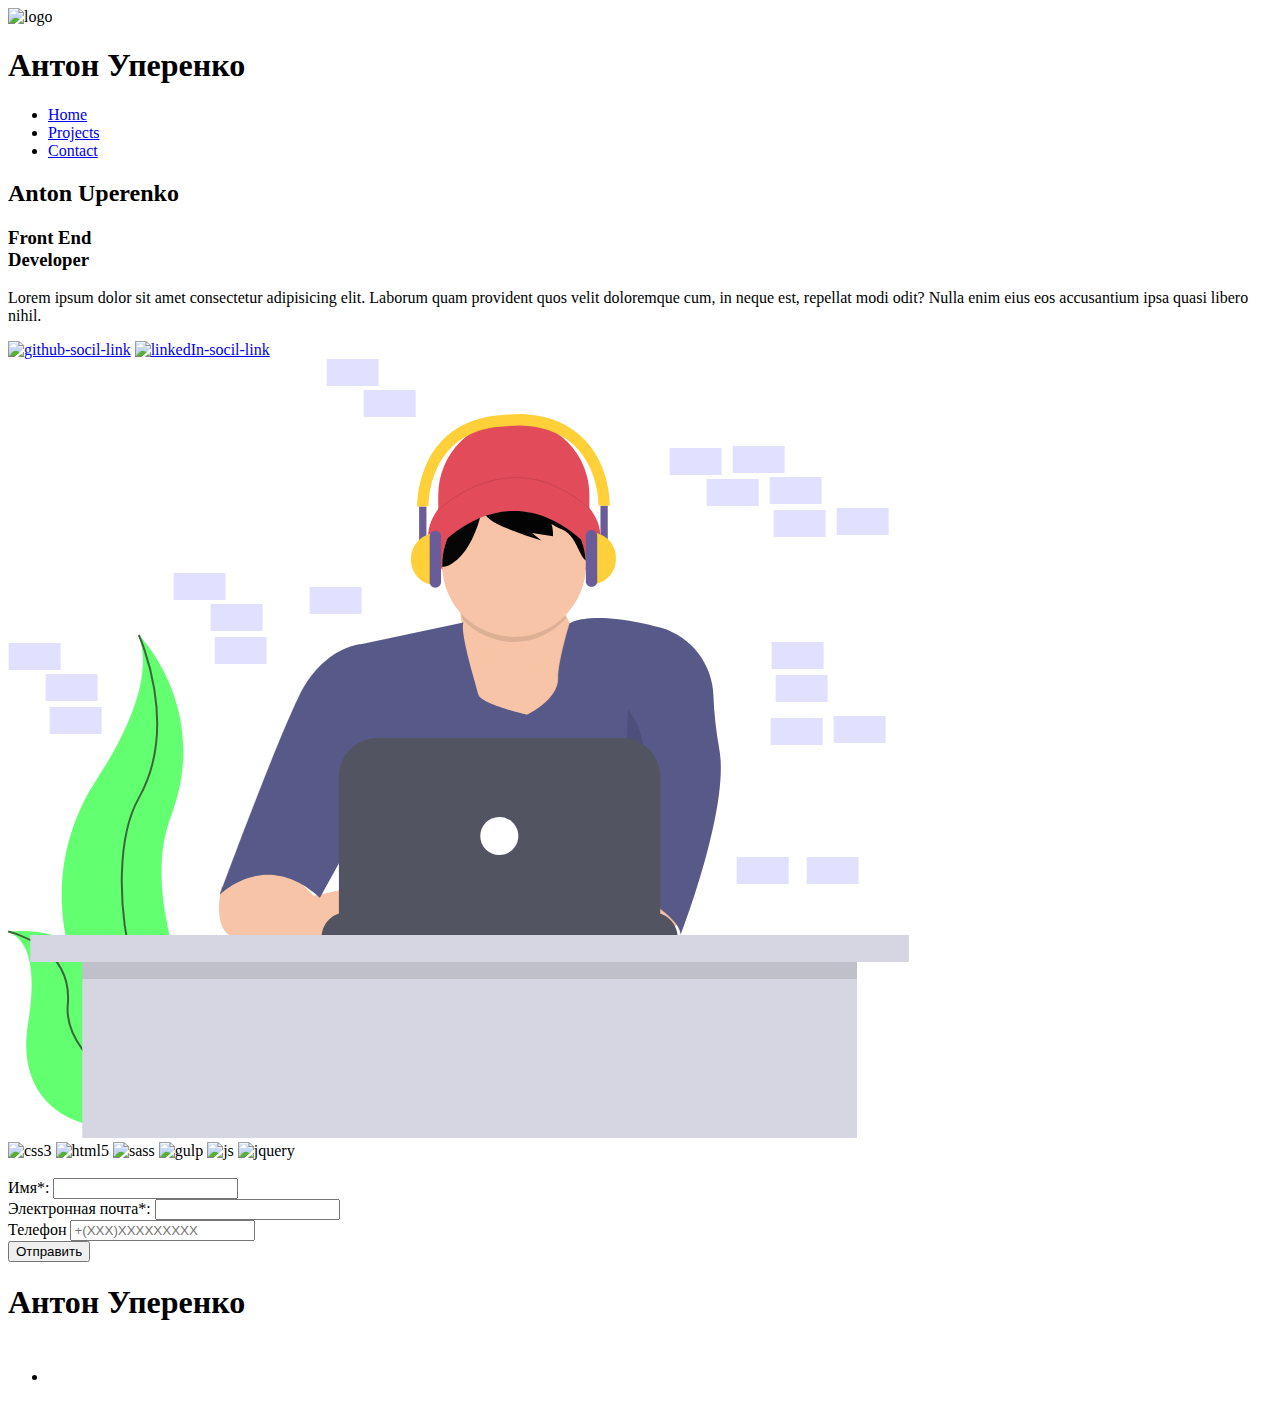
==== index.html @ 10aece8c "added action attribute for the form" ====
<!DOCTYPE html>
<html lang="en">

<head>
	<meta charset="UTF-8">
	<meta name="viewport" content="width=device-width, initial-scale=1.0">
	<meta name="description" content="Front End WEB Developer Anton Uperenko">
	<link href="https://fonts.googleapis.com/css2?family=Montserrat:ital,wght@0,400;0,500;1,700&display=swap"
		rel="stylesheet">
	<link rel="stylesheet" href="css/style.css">
	<title>Anton Uperenko</title>
</head>

<body>
	<!-- Header -->
	<header class="main-head">
		<nav>
			<div class="logo">
				<img src="icons/code.svg" alt="logo">
				<h1>Антон Уперенко</h1>
			</div>
			<ul>
				<li>
					<a class="nav-item" href="/">Home</a>
				</li>
				<li>
					<a class="nav-item" href="/">Projects</a>
				</li>
				<li>
					<a class="nav-item" href="/">Contact</a>
				</li>
			</ul>
		</nav>
	</header>
	<!-- Intro page -->
	<section class="intro">
		<div class="intro-text">
			<h2>Anton Uperenko</h2>
			<h3>Front End <br /> Developer</h3>
			<p>Lorem ipsum dolor sit amet consectetur adipisicing elit. Laborum quam provident quos velit doloremque cum, in
				neque est, repellat modi odit? Nulla enim eius eos accusantium ipsa quasi libero nihil.</p>
			<div class="intro-social">
				<a href="#"><img src="icons/github.svg" alt="github-socil-link"></a>
				<a href="#"><img src="icons/linked-in.svg" alt="linkedIn-socil-link"></a>
			</div>
		</div>
		<div class="intro-images">
			<svg width="901" height="779" viewBox="0 0 901 779" fill="none" xmlns="http://www.w3.org/2000/svg">
				<g id="svg1" clip-path="url(#clip0)">
					<path id="Vector" opacity="0.2" d="M815.63 283H763.63V310H815.63V283Z" fill="#6C63FF" />
					<path id="Vector_2" opacity="0.2" d="M819.63 316H767.63V343H819.63V316Z" fill="#6C63FF" />
					<path id="Vector_3" opacity="0.2" d="M776.63 87H724.63V114H776.63V87Z" fill="#6C63FF" />
					<path id="Vector_4" opacity="0.2" d="M813.63 118H761.63V145H813.63V118Z" fill="#6C63FF" />
					<path id="Vector_5" opacity="0.2" d="M713.63 89H661.63V116H713.63V89Z" fill="#6C63FF" />
					<path id="Vector_6" opacity="0.2" d="M880.63 149H828.63V176H880.63V149Z" fill="#6C63FF" />
					<path id="Vector_7" opacity="0.2" d="M817.63 151H765.63V178H817.63V151Z" fill="#6C63FF" />
					<path id="Vector_8" opacity="0.2" d="M750.63 120H698.63V147H750.63V120Z" fill="#6C63FF" />
					<path id="Vector_9" opacity="0.2" d="M877.63 357H825.63V384H877.63V357Z" fill="#6C63FF" />
					<path id="Vector_10" opacity="0.2" d="M814.63 359H762.63V386H814.63V359Z" fill="#6C63FF" />
					<path id="leaf2"
						d="M0 572.916C0 572.916 83.63 559.596 91.25 634.546C98.87 709.496 252.07 719.886 252.07 719.886C252.07 719.886 251.07 720.566 249.2 721.796C122.71 804.796 1.8 774.686 20.03 664.436C26.8 623.446 26.24 582.276 0 572.916Z"
						fill="#62FF71" />
					<g id="Group 1">
						<g id="Group 2">
							<path id="leaf1"
								d="M130.75 276C130.75 276 204.04 349.29 162.67 458C121.3 566.71 233.58 747.64 233.58 747.64C233.58 747.64 232.38 747.46 230.15 747.07C79.63 720.5 4.84002 548.35 88.58 420.5C119.66 372.91 145.2 317.14 130.75 276Z"
								fill="#62FF71" />
							<path id="Vector_11"
								d="M130.75 276C130.75 276 172.12 365.84 130.75 439.12C89.38 512.4 123.66 718.12 233.59 747.64"
								stroke="#3D6637" stroke-width="2" stroke-miterlimit="10" />
							<path id="Vector_12"
								d="M0.209991 572.42C0.209991 572.42 65.12 586.67 59.79 645.69C54.46 704.71 156.19 775.5 252.28 719.39"
								stroke="#3D6637" stroke-width="2" stroke-miterlimit="10" />
						</g>
					</g>
					<path id="Vector_13" opacity="0.2" d="M52.63 284H0.630005V311H52.63V284Z" fill="#6C63FF" />
					<path id="Vector_14" opacity="0.2" d="M89.63 315H37.63V342H89.63V315Z" fill="#6C63FF" />
					<path id="Vector_15" opacity="0.2" d="M370.63 0H318.63V27H370.63V0Z" fill="#6C63FF" />
					<path id="Vector_16" opacity="0.2" d="M780.63 498H728.63V525H780.63V498Z" fill="#6C63FF" />
					<path id="Vector_17" opacity="0.2" d="M93.63 348H41.63V375H93.63V348Z" fill="#6C63FF" />
					<path id="Vector_18" opacity="0.2" d="M407.63 31H355.63V58H407.63V31Z" fill="#6C63FF" />
					<path id="Vector_19" opacity="0.2" d="M217.63 214H165.63V241H217.63V214Z" fill="#6C63FF" />
					<path id="Vector_20" opacity="0.2" d="M254.63 245H202.63V272H254.63V245Z" fill="#6C63FF" />
					<path id="Vector_21" opacity="0.2" d="M353.63 228H301.63V255H353.63V228Z" fill="#6C63FF" />
					<path id="Vector_22" opacity="0.2" d="M258.63 278H206.63V305H258.63V278Z" fill="#6C63FF" />
					<path id="Vector_23" opacity="0.2" d="M850.63 498H798.63V525H850.63V498Z" fill="#6C63FF" />
					<path id="Vector_24"
						d="M449.02 233.29C449.02 233.29 467.02 327.36 449.02 352.73C431.02 378.1 504.02 388.14 504.02 388.14L579.58 360.66L590.15 293.01C590.15 293.01 544.15 267.11 553.68 214.79L449.02 233.29Z"
						fill="#F7C4A7" />
					<path id="Vector_25"
						d="M672.04 550.39C672.04 550.39 676.8 571 650.9 574.7C635.607 576.95 620.055 576.764 604.82 574.15L599.11 522.38H659.36L672.04 550.39Z"
						fill="#F7C4A7" />
					<path id="Vector_26"
						d="M213.517 527.64C213.517 527.64 202.077 574.13 227.977 578.33C253.877 582.53 348.977 582.56 348.977 582.56V527.56L305.917 536.76L265.497 498L213.517 527.64Z"
						fill="#F7C4A7" />
					<path id="Vector_27" opacity="0.1"
						d="M454.58 263.68L353.37 285.08C353.37 285.08 314.79 286.67 289.95 337.93C265.11 389.19 211.2 535.59 211.2 535.59C211.2 535.59 257.2 489.08 311.09 538.76L347.03 473.76L339.1 576.82H617.58V528.19C617.58 528.19 675.71 559.37 671.49 576.81C671.49 576.81 721.24 448.63 710.49 390.38C707.254 372.372 705.269 354.162 704.55 335.88V335.88C703.915 320.823 698.636 306.331 689.436 294.394C680.237 282.457 667.569 273.66 653.17 269.21C647.93 267.6 642.17 266.09 635.77 264.74C576.05 252.06 560.77 264.74 560.77 264.74C560.77 264.74 549.2 302.38 549.41 319.44C549.67 341.37 518.23 355.91 518.23 355.91C518.23 355.91 471.72 344.81 469.61 335.83C467.5 326.85 450.86 274.25 454.58 263.68Z"
						fill="black" />
					<path id="Vector_28"
						d="M455.39 263.576L354.18 284.976C354.18 284.976 315.6 286.566 290.76 337.826C265.92 389.086 212 535.506 212 535.506C212 535.506 258 488.996 311.89 538.676L347.83 473.676L339.9 576.706H618.39V528.086C618.39 528.086 676.52 559.266 672.3 576.706C672.3 576.706 722.05 448.526 711.3 390.276C708.064 372.268 706.079 354.058 705.36 335.776V335.776C704.725 320.718 699.446 306.227 690.246 294.29C681.047 282.353 668.379 273.556 653.98 269.106C648.74 267.496 642.98 265.986 636.58 264.636C576.86 251.956 561.58 264.636 561.58 264.636C561.58 264.636 550.01 302.276 550.22 319.336C550.48 341.266 519.04 355.806 519.04 355.806C519.04 355.806 472.53 344.706 470.42 335.726C468.31 326.746 451.67 274.146 455.39 263.576Z"
						fill="#575988" />
					<path id="head__shadow" opacity="0.1"
						d="M558 259.236C553.765 246.649 552.816 233.102 555.251 220L451 239.336C451 239.336 452.504 247.607 454.207 259.999C460.943 267.337 469.03 273.16 477.977 277.114C486.924 281.068 496.543 283.07 506.25 282.998C515.957 282.927 525.548 280.783 534.441 276.698C543.334 272.613 551.343 266.672 557.98 259.236H558Z"
						fill="black" />
					<g id="Group" opacity="0.1">
						<path id="Vector_29" opacity="0.1"
							d="M478.94 137.43L479.04 137.37C476.767 138.21 474.553 139.157 472.4 140.21C460.312 146.126 450.127 155.316 443.004 166.734C435.881 178.153 432.107 191.342 432.11 204.8C432.11 205.38 432.11 205.96 432.11 206.54C434.345 206.48 436.542 205.952 438.56 204.99C456.08 196.81 466.56 171.79 470.72 154.34C472.22 148.09 473.63 141.05 478.94 137.43Z"
							fill="black" />
						<path id="Vector_30" opacity="0.1"
							d="M533.95 139.44C528.261 136.827 522.253 134.974 516.08 133.93C521.142 135.095 525.663 137.935 528.91 141.99C530.501 144.154 531.821 146.505 532.84 148.99C523.275 144.808 512.915 142.753 502.478 142.969C492.04 143.185 481.774 145.666 472.39 150.24C476.9 160.13 490.89 165.52 500.23 169.13C510.457 173.077 520.79 176.687 531.23 179.96L521.99 172.46L542.86 175.78C543.085 171.627 542.591 167.465 541.4 163.48C545.4 166.7 550.7 167.78 555.04 170.48C563.17 175.61 566.56 185.48 570.99 194.03C572.16 196.29 573.54 198.6 575.65 200.03C574.797 187.112 570.472 174.664 563.133 164C555.793 153.336 545.711 144.851 533.95 139.44V139.44Z"
							fill="black" />
					</g>
					<path id="Vector_31" opacity="0.1"
						d="M423.91 191.32C423.91 191.32 497.91 99.32 583.52 191.32L576.12 170.71C576.12 170.71 535.95 112.05 507.42 124.71C478.89 137.37 450.87 146.38 450.87 146.38L423.91 191.32Z"
						fill="black" />
					<path id="Vector_32" opacity="0.1"
						d="M363.13 387.88C363.13 387.88 347.28 430.16 369.47 468.21C391.66 506.26 349.92 522.12 349.92 522.12"
						fill="black" />
					<path id="Vector_33" opacity="0.1"
						d="M619.98 349.83C619.98 349.83 647.46 384.71 629.49 415.89C611.52 447.07 612.58 522.12 612.58 522.12"
						fill="black" />
					<path id="Vector_34"
						d="M338.82 553.3H644.29C651.018 553.3 657.471 555.973 662.229 560.731C666.987 565.489 669.66 571.941 669.66 578.67V578.67H313.46C313.46 571.943 316.132 565.492 320.887 560.734C325.643 555.977 332.093 553.303 338.82 553.3V553.3Z"
						fill="#535461" />
					<path id="laptop"
						d="M369.9 378.89H613.22C618.342 378.89 623.413 379.899 628.145 381.859C632.876 383.819 637.176 386.691 640.797 390.313C644.419 393.934 647.291 398.234 649.251 402.965C651.211 407.697 652.22 412.768 652.22 417.89V559.11H330.9V417.89C330.9 407.547 335.009 397.627 342.323 390.313C349.637 382.999 359.557 378.89 369.9 378.89V378.89Z"
						fill="#535461" />
					<path id="Vector_35"
						d="M491.29 495.96C501.8 495.96 510.32 487.44 510.32 476.93C510.32 466.42 501.8 457.9 491.29 457.9C480.78 457.9 472.26 466.42 472.26 476.93C472.26 487.44 480.78 495.96 491.29 495.96Z"
						fill="white" />
					<g id="head">
						<path id="Vector_36"
							d="M506.24 237.14C553.814 237.14 592.38 210.64 592.38 177.95C592.38 145.26 553.814 118.76 506.24 118.76C458.666 118.76 420.1 145.26 420.1 177.95C420.1 210.64 458.666 237.14 506.24 237.14Z"
							fill="#E14B5A" />
						<g id="head_2">
							<path id="Vector_37"
								d="M505.81 60.71C525.852 60.71 545.074 68.6718 559.246 82.8439C573.418 97.0161 581.38 116.238 581.38 136.28V168.52H430.24V136.28C430.24 116.238 438.202 97.0161 452.374 82.8439C466.546 68.6718 485.768 60.71 505.81 60.71Z"
								fill="#E14B5A" />
							<path id="Vector_38"
								d="M577.95 206.31C577.868 225.169 570.378 243.24 557.094 256.627C543.811 270.013 525.798 277.644 506.941 277.872C488.083 278.1 469.891 270.908 456.288 257.847C442.684 244.786 434.759 226.901 434.22 208.05C434.22 207.47 434.22 206.89 434.22 206.31C434.217 192.852 437.991 179.663 445.114 168.244C452.237 156.826 462.422 147.636 474.51 141.72C476.663 140.667 478.877 139.72 481.15 138.88C492.974 134.533 505.727 133.348 518.15 135.44V135.44C534.071 138.151 548.613 146.149 559.429 158.142C570.245 170.136 576.703 185.425 577.76 201.54C577.887 203.12 577.95 204.71 577.95 206.31Z"
								fill="#F7C4A7" />
							<path id="Vector_39"
								d="M481.04 138.94L481.14 138.88C478.867 139.72 476.653 140.667 474.5 141.72C462.412 147.636 452.227 156.826 445.104 168.244C437.981 179.663 434.207 192.852 434.21 206.31C434.21 206.89 434.21 207.47 434.21 208.05C436.445 207.99 438.642 207.462 440.66 206.5C458.18 198.32 468.66 173.3 472.82 155.85C474.32 149.64 475.73 142.57 481.04 138.94Z"
								fill="#060606" />
							<path id="Vector_40"
								d="M536.05 140.96C530.361 138.347 524.353 136.494 518.18 135.45C523.242 136.615 527.763 139.455 531.01 143.51C532.601 145.674 533.921 148.025 534.94 150.51C525.375 146.328 515.015 144.273 504.578 144.489C494.14 144.705 483.874 147.186 474.49 151.76C479 161.65 492.99 167.04 502.33 170.65C512.557 174.597 522.89 178.207 533.33 181.48L524.09 173.98L544.96 177.3C545.185 173.147 544.691 168.985 543.5 165C547.5 168.22 552.8 169.3 557.14 172C565.27 177.13 568.66 187 573.09 195.55C574.26 197.81 575.64 200.12 577.75 201.55C576.897 188.632 572.572 176.184 565.233 165.52C557.893 154.856 547.811 146.371 536.05 140.96V140.96Z"
								fill="#030303" />
							<path id="Vector_41"
								d="M426.01 192.83C426.01 192.83 500.01 100.83 585.62 192.83L578.22 172.22C578.22 172.22 538.05 113.56 509.52 126.22C480.99 138.88 452.97 147.89 452.97 147.89L426.01 192.83Z"
								fill="#E14B5A" />
							<path id="Vector_42" opacity="0.1" d="M430.24 151.34C430.24 151.34 502.96 78.66 581.39 150.01"
								stroke="black" stroke-miterlimit="10" />
							<path id="Vector_43" d="M599.76 146.71H592.46V188.1H599.76V146.71Z" fill="#6A5C99" />
							<path id="Vector_44"
								d="M582.72 173.49C589.393 173.49 595.792 176.141 600.511 180.859C605.229 185.578 607.88 191.977 607.88 198.65V200.27C607.88 206.943 605.229 213.342 600.511 218.061C595.792 222.779 589.393 225.43 582.72 225.43V225.43V173.49Z"
								fill="#FFD037" />
							<path id="Vector_45"
								d="M589.21 176.74C589.21 173.603 586.667 171.06 583.53 171.06C580.393 171.06 577.85 173.603 577.85 176.74V222.19C577.85 225.327 580.393 227.87 583.53 227.87C586.667 227.87 589.21 225.327 589.21 222.19V176.74Z"
								fill="#6A5C99" />
							<path id="Vector_46" d="M411.12 188.91H418.42V147.52H411.12V188.91Z" fill="#6A5C99" />
							<path id="Vector_47"
								d="M428.16 226.24C421.487 226.24 415.088 223.589 410.369 218.871C405.651 214.152 403 207.753 403 201.08V199.46C403 196.156 403.651 192.884 404.915 189.832C406.18 186.779 408.033 184.006 410.369 181.669C412.706 179.333 415.479 177.48 418.532 176.215C421.584 174.951 424.856 174.3 428.16 174.3V174.3V226.24Z"
								fill="#FFD037" />
							<path id="Vector_48"
								d="M421.67 222.99C421.67 226.127 424.213 228.67 427.35 228.67C430.487 228.67 433.03 226.127 433.03 222.99V177.54C433.03 174.403 430.487 171.86 427.35 171.86C424.213 171.86 421.67 174.403 421.67 177.54V222.99Z"
								fill="#6A5C99" />
							<path id="Vector_49"
								d="M591.6 102.47C581.71 81.91 560.17 57.05 513.74 55.06V55H513.18L496.73 55.78V55.86C450.61 57.98 429.17 82.75 419.31 103.24C412.743 117.13 409.257 132.276 409.09 147.64L414.77 147.5L420.45 147.37C420.695 133.692 423.841 120.222 429.68 107.85C442.2 82.13 465.24 68.46 498.15 67.19L512.7 66.38C545.63 67.64 568.68 81.33 581.19 107.04C587.039 119.416 590.191 132.894 590.44 146.58L596.12 146.71L601.8 146.85C601.637 131.495 598.157 116.356 591.6 102.47V102.47Z"
								fill="#FFD037" />
						</g>
					</g>
					<path id="Vector_50" d="M848.99 579H74.28V787H848.99V579Z" fill="#D6D6E3" />
					<path id="Vector_51" opacity="0.1" d="M848.99 593H74.28V620H848.99V593Z" fill="black" />
					<path id="Vector_52" d="M900.94 576H22.31V603H900.94V576Z" fill="#D6D6E3" />
				</g>
				<defs>
					<clipPath id="clip0">
						<rect width="900.94" height="787" fill="white" />
					</clipPath>
				</defs>
			</svg>

			<div class="intro-tools">
				<img class="dev-tool" id="css" src="svg/css3.svg" alt="css3">
				<img class="dev-tool" id="html" src="svg/html5.svg" alt="html5">
				<img class="dev-tool" id="sass" src="svg/sass-1.svg" alt="sass">
				<img class="dev-tool" id="gulp" src="svg/gulp.svg" alt="gulp">
				<img class="dev-tool" id="js" src="svg/js.svg" alt="js">
				<img class="dev-tool" id="jquery" src="svg/jquery-2.svg" alt="jquery">
			</div>
			<img class="splash" src="icons/splash.svg" alt="">
		</div>
	</section>

	<!-- Form page -->
	<section class="form-section">
		<form action="https://formspree.io/f/xdopgvey" method="POST" id="form" >
			<div class="form-item">
				<label class="form-label" for="name">Имя*:</label>
				<input class="form-input _req" type="text" id="name" name="name">
			</div>
			<div class="form-item">
				<label class="form-label" for="email">Электронная почта*:</label>
				<input class="form-input _req _email" type="email" id="email" name="email">
			</div>
			<div class="form-item">
				<label class="form-label" for="tel">Телефон</label>
				<input class="form-input " type="tel" id="tel" name="tel" 
				placeholder="+(XXX)XXXXXXXXX">
			</div>
			<button type="submit">Отправить</button>
		</form>
	</section>
	<!-- Footer -->
	<footer>
		<h1 class="footer-name">Антон Уперенко</h1>
		<div class="footer-social">
			<ul class="footer-list">
				<li><a href="#">
						<svg id="insta" width="40" height="40" viewBox="0 0 21 21" fill="none" xmlns="http://www.w3.org/2000/svg">


							<path
								d="M14.4375 0H6.5625C2.93869 0 0 2.93869 0 6.5625V14.4375C0 18.0613 2.93869 21 6.5625 21H14.4375C18.0613 21 21 18.0613 21 14.4375V6.5625C21 2.93869 18.0613 0 14.4375 0ZM19.0312 14.4375C19.0312 16.9706 16.9706 19.0312 14.4375 19.0312H6.5625C4.02938 19.0312 1.96875 16.9706 1.96875 14.4375V6.5625C1.96875 4.02938 4.02938 1.96875 6.5625 1.96875H14.4375C16.9706 1.96875 19.0312 4.02938 19.0312 6.5625V14.4375Z"
								fill="#MyGradient" />
							<path
								d="M10.5 5.25C7.60069 5.25 5.25 7.60069 5.25 10.5C5.25 13.3993 7.60069 15.75 10.5 15.75C13.3993 15.75 15.75 13.3993 15.75 10.5C15.75 7.60069 13.3993 5.25 10.5 5.25ZM10.5 13.7812C8.69138 13.7812 7.21875 12.3086 7.21875 10.5C7.21875 8.69006 8.69138 7.21875 10.5 7.21875C12.3086 7.21875 13.7812 8.69006 13.7812 10.5C13.7812 12.3086 12.3086 13.7812 10.5 13.7812Z"
								fill="#MyGradient" />
							<path
								d="M16.1439 5.55586C16.5303 5.55586 16.8435 5.24266 16.8435 4.8563C16.8435 4.46994 16.5303 4.15674 16.1439 4.15674C15.7575 4.15674 15.4443 4.46994 15.4443 4.8563C15.4443 5.24266 15.7575 5.55586 16.1439 5.55586Z"
								fill="#MyGradient" />
						</svg>
						<defs>
							<linearGradient id="MyGradient">
								<stop offset="5%" stop-color="#F60" />
								<stop offset="95%" stop-color="#FF6" />
							</linearGradient>
						</defs>
					</a>
				</li>
				<!-- <li><a href="#"><img src="icons/" alt=""></a></li>
				<li><a href="#"><img src="icons/" alt=""></a></li> -->
			</ul>
		</div>

	</footer>
	<script src="js/main.js"></script>
</body>

</html>
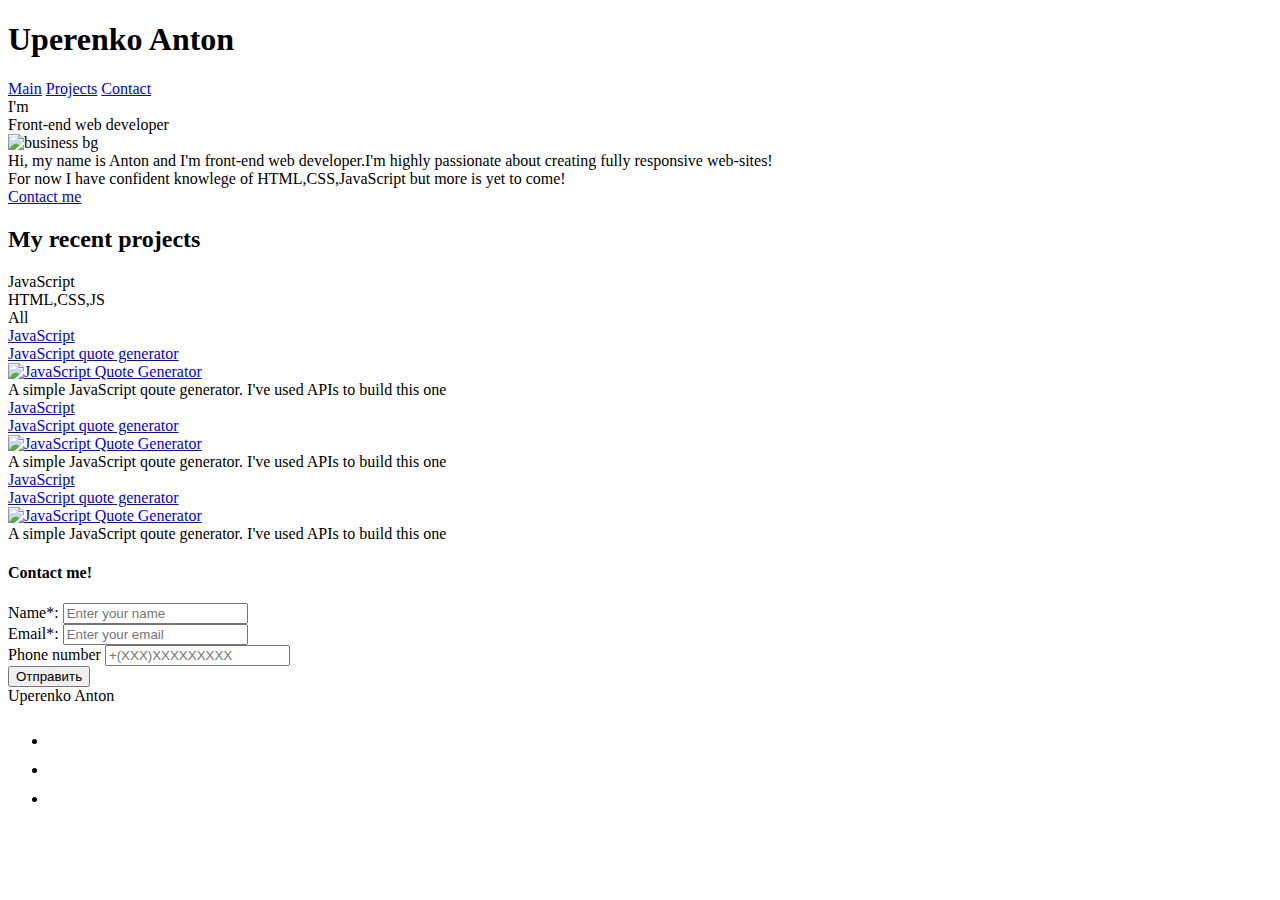
==== commit 6bb8cca1: "active added" ====
--- a/index.html
+++ b/index.html
@@ -4,246 +4,178 @@
 <head>
 	<meta charset="UTF-8">
 	<meta name="viewport" content="width=device-width, initial-scale=1.0">
-	<meta name="description" content="Front End WEB Developer Anton Uperenko">
-	<link href="https://fonts.googleapis.com/css2?family=Montserrat:ital,wght@0,400;0,500;1,700&display=swap"
-		rel="stylesheet">
+
+
 	<link rel="stylesheet" href="css/style.css">
-	<title>Anton Uperenko</title>
+	<link rel="stylesheet" href="css/header.css">
+	<link rel="stylesheet" href="css/footer.css">
+	<title>Uperenko Anton</title>
 </head>
 
 <body>
-	<!-- Header -->
-	<header class="main-head">
-		<nav>
-			<div class="logo">
-				<img src="icons/code.svg" alt="logo">
-				<h1>Антон Уперенко</h1>
-			</div>
-			<ul>
-				<li>
-					<a class="nav-item" href="/">Home</a>
-				</li>
-				<li>
-					<a class="nav-item" href="/">Projects</a>
-				</li>
-				<li>
-					<a class="nav-item" href="/">Contact</a>
-				</li>
-			</ul>
-		</nav>
-	</header>
-	<!-- Intro page -->
-	<section class="intro">
-		<div class="intro-text">
-			<h2>Anton Uperenko</h2>
-			<h3>Front End <br /> Developer</h3>
-			<p>Lorem ipsum dolor sit amet consectetur adipisicing elit. Laborum quam provident quos velit doloremque cum, in
-				neque est, repellat modi odit? Nulla enim eius eos accusantium ipsa quasi libero nihil.</p>
-			<div class="intro-social">
-				<a href="#"><img src="icons/github.svg" alt="github-socil-link"></a>
-				<a href="#"><img src="icons/linked-in.svg" alt="linkedIn-socil-link"></a>
+	<header class="header">
+		<div class="container">
+			<div class="header__body">
+				<div class="header__column">
+					<h1 class="header__name title">
+						Uperenko Anton
+					</h1>
+				</div>
+				<div class="menu-header header__column">
+					<div class="menu-header__icon">
+						<span></span>
+						<span></span>
+						<span></span>
+					</div>
+					<nav class="menu-header__menu">
+						<a href="#" class="menu-header__link"><span>Main</span></a>
+						<a href="#" class="menu-header__link"><span>Projects</span></a>
+						<a href="#" class="menu-header__link"><span>Contact</span></a>
+					</nav>
+				</div>
 			</div>
 		</div>
-		<div class="intro-images">
-			<svg width="901" height="779" viewBox="0 0 901 779" fill="none" xmlns="http://www.w3.org/2000/svg">
-				<g id="svg1" clip-path="url(#clip0)">
-					<path id="Vector" opacity="0.2" d="M815.63 283H763.63V310H815.63V283Z" fill="#6C63FF" />
-					<path id="Vector_2" opacity="0.2" d="M819.63 316H767.63V343H819.63V316Z" fill="#6C63FF" />
-					<path id="Vector_3" opacity="0.2" d="M776.63 87H724.63V114H776.63V87Z" fill="#6C63FF" />
-					<path id="Vector_4" opacity="0.2" d="M813.63 118H761.63V145H813.63V118Z" fill="#6C63FF" />
-					<path id="Vector_5" opacity="0.2" d="M713.63 89H661.63V116H713.63V89Z" fill="#6C63FF" />
-					<path id="Vector_6" opacity="0.2" d="M880.63 149H828.63V176H880.63V149Z" fill="#6C63FF" />
-					<path id="Vector_7" opacity="0.2" d="M817.63 151H765.63V178H817.63V151Z" fill="#6C63FF" />
-					<path id="Vector_8" opacity="0.2" d="M750.63 120H698.63V147H750.63V120Z" fill="#6C63FF" />
-					<path id="Vector_9" opacity="0.2" d="M877.63 357H825.63V384H877.63V357Z" fill="#6C63FF" />
-					<path id="Vector_10" opacity="0.2" d="M814.63 359H762.63V386H814.63V359Z" fill="#6C63FF" />
-					<path id="leaf2"
-						d="M0 572.916C0 572.916 83.63 559.596 91.25 634.546C98.87 709.496 252.07 719.886 252.07 719.886C252.07 719.886 251.07 720.566 249.2 721.796C122.71 804.796 1.8 774.686 20.03 664.436C26.8 623.446 26.24 582.276 0 572.916Z"
-						fill="#62FF71" />
-					<g id="Group 1">
-						<g id="Group 2">
-							<path id="leaf1"
-								d="M130.75 276C130.75 276 204.04 349.29 162.67 458C121.3 566.71 233.58 747.64 233.58 747.64C233.58 747.64 232.38 747.46 230.15 747.07C79.63 720.5 4.84002 548.35 88.58 420.5C119.66 372.91 145.2 317.14 130.75 276Z"
-								fill="#62FF71" />
-							<path id="Vector_11"
-								d="M130.75 276C130.75 276 172.12 365.84 130.75 439.12C89.38 512.4 123.66 718.12 233.59 747.64"
-								stroke="#3D6637" stroke-width="2" stroke-miterlimit="10" />
-							<path id="Vector_12"
-								d="M0.209991 572.42C0.209991 572.42 65.12 586.67 59.79 645.69C54.46 704.71 156.19 775.5 252.28 719.39"
-								stroke="#3D6637" stroke-width="2" stroke-miterlimit="10" />
-						</g>
-					</g>
-					<path id="Vector_13" opacity="0.2" d="M52.63 284H0.630005V311H52.63V284Z" fill="#6C63FF" />
-					<path id="Vector_14" opacity="0.2" d="M89.63 315H37.63V342H89.63V315Z" fill="#6C63FF" />
-					<path id="Vector_15" opacity="0.2" d="M370.63 0H318.63V27H370.63V0Z" fill="#6C63FF" />
-					<path id="Vector_16" opacity="0.2" d="M780.63 498H728.63V525H780.63V498Z" fill="#6C63FF" />
-					<path id="Vector_17" opacity="0.2" d="M93.63 348H41.63V375H93.63V348Z" fill="#6C63FF" />
-					<path id="Vector_18" opacity="0.2" d="M407.63 31H355.63V58H407.63V31Z" fill="#6C63FF" />
-					<path id="Vector_19" opacity="0.2" d="M217.63 214H165.63V241H217.63V214Z" fill="#6C63FF" />
-					<path id="Vector_20" opacity="0.2" d="M254.63 245H202.63V272H254.63V245Z" fill="#6C63FF" />
-					<path id="Vector_21" opacity="0.2" d="M353.63 228H301.63V255H353.63V228Z" fill="#6C63FF" />
-					<path id="Vector_22" opacity="0.2" d="M258.63 278H206.63V305H258.63V278Z" fill="#6C63FF" />
-					<path id="Vector_23" opacity="0.2" d="M850.63 498H798.63V525H850.63V498Z" fill="#6C63FF" />
-					<path id="Vector_24"
-						d="M449.02 233.29C449.02 233.29 467.02 327.36 449.02 352.73C431.02 378.1 504.02 388.14 504.02 388.14L579.58 360.66L590.15 293.01C590.15 293.01 544.15 267.11 553.68 214.79L449.02 233.29Z"
-						fill="#F7C4A7" />
-					<path id="Vector_25"
-						d="M672.04 550.39C672.04 550.39 676.8 571 650.9 574.7C635.607 576.95 620.055 576.764 604.82 574.15L599.11 522.38H659.36L672.04 550.39Z"
-						fill="#F7C4A7" />
-					<path id="Vector_26"
-						d="M213.517 527.64C213.517 527.64 202.077 574.13 227.977 578.33C253.877 582.53 348.977 582.56 348.977 582.56V527.56L305.917 536.76L265.497 498L213.517 527.64Z"
-						fill="#F7C4A7" />
-					<path id="Vector_27" opacity="0.1"
-						d="M454.58 263.68L353.37 285.08C353.37 285.08 314.79 286.67 289.95 337.93C265.11 389.19 211.2 535.59 211.2 535.59C211.2 535.59 257.2 489.08 311.09 538.76L347.03 473.76L339.1 576.82H617.58V528.19C617.58 528.19 675.71 559.37 671.49 576.81C671.49 576.81 721.24 448.63 710.49 390.38C707.254 372.372 705.269 354.162 704.55 335.88V335.88C703.915 320.823 698.636 306.331 689.436 294.394C680.237 282.457 667.569 273.66 653.17 269.21C647.93 267.6 642.17 266.09 635.77 264.74C576.05 252.06 560.77 264.74 560.77 264.74C560.77 264.74 549.2 302.38 549.41 319.44C549.67 341.37 518.23 355.91 518.23 355.91C518.23 355.91 471.72 344.81 469.61 335.83C467.5 326.85 450.86 274.25 454.58 263.68Z"
-						fill="black" />
-					<path id="Vector_28"
-						d="M455.39 263.576L354.18 284.976C354.18 284.976 315.6 286.566 290.76 337.826C265.92 389.086 212 535.506 212 535.506C212 535.506 258 488.996 311.89 538.676L347.83 473.676L339.9 576.706H618.39V528.086C618.39 528.086 676.52 559.266 672.3 576.706C672.3 576.706 722.05 448.526 711.3 390.276C708.064 372.268 706.079 354.058 705.36 335.776V335.776C704.725 320.718 699.446 306.227 690.246 294.29C681.047 282.353 668.379 273.556 653.98 269.106C648.74 267.496 642.98 265.986 636.58 264.636C576.86 251.956 561.58 264.636 561.58 264.636C561.58 264.636 550.01 302.276 550.22 319.336C550.48 341.266 519.04 355.806 519.04 355.806C519.04 355.806 472.53 344.706 470.42 335.726C468.31 326.746 451.67 274.146 455.39 263.576Z"
-						fill="#575988" />
-					<path id="head__shadow" opacity="0.1"
-						d="M558 259.236C553.765 246.649 552.816 233.102 555.251 220L451 239.336C451 239.336 452.504 247.607 454.207 259.999C460.943 267.337 469.03 273.16 477.977 277.114C486.924 281.068 496.543 283.07 506.25 282.998C515.957 282.927 525.548 280.783 534.441 276.698C543.334 272.613 551.343 266.672 557.98 259.236H558Z"
-						fill="black" />
-					<g id="Group" opacity="0.1">
-						<path id="Vector_29" opacity="0.1"
-							d="M478.94 137.43L479.04 137.37C476.767 138.21 474.553 139.157 472.4 140.21C460.312 146.126 450.127 155.316 443.004 166.734C435.881 178.153 432.107 191.342 432.11 204.8C432.11 205.38 432.11 205.96 432.11 206.54C434.345 206.48 436.542 205.952 438.56 204.99C456.08 196.81 466.56 171.79 470.72 154.34C472.22 148.09 473.63 141.05 478.94 137.43Z"
-							fill="black" />
-						<path id="Vector_30" opacity="0.1"
-							d="M533.95 139.44C528.261 136.827 522.253 134.974 516.08 133.93C521.142 135.095 525.663 137.935 528.91 141.99C530.501 144.154 531.821 146.505 532.84 148.99C523.275 144.808 512.915 142.753 502.478 142.969C492.04 143.185 481.774 145.666 472.39 150.24C476.9 160.13 490.89 165.52 500.23 169.13C510.457 173.077 520.79 176.687 531.23 179.96L521.99 172.46L542.86 175.78C543.085 171.627 542.591 167.465 541.4 163.48C545.4 166.7 550.7 167.78 555.04 170.48C563.17 175.61 566.56 185.48 570.99 194.03C572.16 196.29 573.54 198.6 575.65 200.03C574.797 187.112 570.472 174.664 563.133 164C555.793 153.336 545.711 144.851 533.95 139.44V139.44Z"
-							fill="black" />
-					</g>
-					<path id="Vector_31" opacity="0.1"
-						d="M423.91 191.32C423.91 191.32 497.91 99.32 583.52 191.32L576.12 170.71C576.12 170.71 535.95 112.05 507.42 124.71C478.89 137.37 450.87 146.38 450.87 146.38L423.91 191.32Z"
-						fill="black" />
-					<path id="Vector_32" opacity="0.1"
-						d="M363.13 387.88C363.13 387.88 347.28 430.16 369.47 468.21C391.66 506.26 349.92 522.12 349.92 522.12"
-						fill="black" />
-					<path id="Vector_33" opacity="0.1"
-						d="M619.98 349.83C619.98 349.83 647.46 384.71 629.49 415.89C611.52 447.07 612.58 522.12 612.58 522.12"
-						fill="black" />
-					<path id="Vector_34"
-						d="M338.82 553.3H644.29C651.018 553.3 657.471 555.973 662.229 560.731C666.987 565.489 669.66 571.941 669.66 578.67V578.67H313.46C313.46 571.943 316.132 565.492 320.887 560.734C325.643 555.977 332.093 553.303 338.82 553.3V553.3Z"
-						fill="#535461" />
-					<path id="laptop"
-						d="M369.9 378.89H613.22C618.342 378.89 623.413 379.899 628.145 381.859C632.876 383.819 637.176 386.691 640.797 390.313C644.419 393.934 647.291 398.234 649.251 402.965C651.211 407.697 652.22 412.768 652.22 417.89V559.11H330.9V417.89C330.9 407.547 335.009 397.627 342.323 390.313C349.637 382.999 359.557 378.89 369.9 378.89V378.89Z"
-						fill="#535461" />
-					<path id="Vector_35"
-						d="M491.29 495.96C501.8 495.96 510.32 487.44 510.32 476.93C510.32 466.42 501.8 457.9 491.29 457.9C480.78 457.9 472.26 466.42 472.26 476.93C472.26 487.44 480.78 495.96 491.29 495.96Z"
-						fill="white" />
-					<g id="head">
-						<path id="Vector_36"
-							d="M506.24 237.14C553.814 237.14 592.38 210.64 592.38 177.95C592.38 145.26 553.814 118.76 506.24 118.76C458.666 118.76 420.1 145.26 420.1 177.95C420.1 210.64 458.666 237.14 506.24 237.14Z"
-							fill="#E14B5A" />
-						<g id="head_2">
-							<path id="Vector_37"
-								d="M505.81 60.71C525.852 60.71 545.074 68.6718 559.246 82.8439C573.418 97.0161 581.38 116.238 581.38 136.28V168.52H430.24V136.28C430.24 116.238 438.202 97.0161 452.374 82.8439C466.546 68.6718 485.768 60.71 505.81 60.71Z"
-								fill="#E14B5A" />
-							<path id="Vector_38"
-								d="M577.95 206.31C577.868 225.169 570.378 243.24 557.094 256.627C543.811 270.013 525.798 277.644 506.941 277.872C488.083 278.1 469.891 270.908 456.288 257.847C442.684 244.786 434.759 226.901 434.22 208.05C434.22 207.47 434.22 206.89 434.22 206.31C434.217 192.852 437.991 179.663 445.114 168.244C452.237 156.826 462.422 147.636 474.51 141.72C476.663 140.667 478.877 139.72 481.15 138.88C492.974 134.533 505.727 133.348 518.15 135.44V135.44C534.071 138.151 548.613 146.149 559.429 158.142C570.245 170.136 576.703 185.425 577.76 201.54C577.887 203.12 577.95 204.71 577.95 206.31Z"
-								fill="#F7C4A7" />
-							<path id="Vector_39"
-								d="M481.04 138.94L481.14 138.88C478.867 139.72 476.653 140.667 474.5 141.72C462.412 147.636 452.227 156.826 445.104 168.244C437.981 179.663 434.207 192.852 434.21 206.31C434.21 206.89 434.21 207.47 434.21 208.05C436.445 207.99 438.642 207.462 440.66 206.5C458.18 198.32 468.66 173.3 472.82 155.85C474.32 149.64 475.73 142.57 481.04 138.94Z"
-								fill="#060606" />
-							<path id="Vector_40"
-								d="M536.05 140.96C530.361 138.347 524.353 136.494 518.18 135.45C523.242 136.615 527.763 139.455 531.01 143.51C532.601 145.674 533.921 148.025 534.94 150.51C525.375 146.328 515.015 144.273 504.578 144.489C494.14 144.705 483.874 147.186 474.49 151.76C479 161.65 492.99 167.04 502.33 170.65C512.557 174.597 522.89 178.207 533.33 181.48L524.09 173.98L544.96 177.3C545.185 173.147 544.691 168.985 543.5 165C547.5 168.22 552.8 169.3 557.14 172C565.27 177.13 568.66 187 573.09 195.55C574.26 197.81 575.64 200.12 577.75 201.55C576.897 188.632 572.572 176.184 565.233 165.52C557.893 154.856 547.811 146.371 536.05 140.96V140.96Z"
-								fill="#030303" />
-							<path id="Vector_41"
-								d="M426.01 192.83C426.01 192.83 500.01 100.83 585.62 192.83L578.22 172.22C578.22 172.22 538.05 113.56 509.52 126.22C480.99 138.88 452.97 147.89 452.97 147.89L426.01 192.83Z"
-								fill="#E14B5A" />
-							<path id="Vector_42" opacity="0.1" d="M430.24 151.34C430.24 151.34 502.96 78.66 581.39 150.01"
-								stroke="black" stroke-miterlimit="10" />
-							<path id="Vector_43" d="M599.76 146.71H592.46V188.1H599.76V146.71Z" fill="#6A5C99" />
-							<path id="Vector_44"
-								d="M582.72 173.49C589.393 173.49 595.792 176.141 600.511 180.859C605.229 185.578 607.88 191.977 607.88 198.65V200.27C607.88 206.943 605.229 213.342 600.511 218.061C595.792 222.779 589.393 225.43 582.72 225.43V225.43V173.49Z"
-								fill="#FFD037" />
-							<path id="Vector_45"
-								d="M589.21 176.74C589.21 173.603 586.667 171.06 583.53 171.06C580.393 171.06 577.85 173.603 577.85 176.74V222.19C577.85 225.327 580.393 227.87 583.53 227.87C586.667 227.87 589.21 225.327 589.21 222.19V176.74Z"
-								fill="#6A5C99" />
-							<path id="Vector_46" d="M411.12 188.91H418.42V147.52H411.12V188.91Z" fill="#6A5C99" />
-							<path id="Vector_47"
-								d="M428.16 226.24C421.487 226.24 415.088 223.589 410.369 218.871C405.651 214.152 403 207.753 403 201.08V199.46C403 196.156 403.651 192.884 404.915 189.832C406.18 186.779 408.033 184.006 410.369 181.669C412.706 179.333 415.479 177.48 418.532 176.215C421.584 174.951 424.856 174.3 428.16 174.3V174.3V226.24Z"
-								fill="#FFD037" />
-							<path id="Vector_48"
-								d="M421.67 222.99C421.67 226.127 424.213 228.67 427.35 228.67C430.487 228.67 433.03 226.127 433.03 222.99V177.54C433.03 174.403 430.487 171.86 427.35 171.86C424.213 171.86 421.67 174.403 421.67 177.54V222.99Z"
-								fill="#6A5C99" />
-							<path id="Vector_49"
-								d="M591.6 102.47C581.71 81.91 560.17 57.05 513.74 55.06V55H513.18L496.73 55.78V55.86C450.61 57.98 429.17 82.75 419.31 103.24C412.743 117.13 409.257 132.276 409.09 147.64L414.77 147.5L420.45 147.37C420.695 133.692 423.841 120.222 429.68 107.85C442.2 82.13 465.24 68.46 498.15 67.19L512.7 66.38C545.63 67.64 568.68 81.33 581.19 107.04C587.039 119.416 590.191 132.894 590.44 146.58L596.12 146.71L601.8 146.85C601.637 131.495 598.157 116.356 591.6 102.47V102.47Z"
-								fill="#FFD037" />
-						</g>
-					</g>
-					<path id="Vector_50" d="M848.99 579H74.28V787H848.99V579Z" fill="#D6D6E3" />
-					<path id="Vector_51" opacity="0.1" d="M848.99 593H74.28V620H848.99V593Z" fill="black" />
-					<path id="Vector_52" d="M900.94 576H22.31V603H900.94V576Z" fill="#D6D6E3" />
-				</g>
-				<defs>
-					<clipPath id="clip0">
-						<rect width="900.94" height="787" fill="white" />
-					</clipPath>
-				</defs>
-			</svg>
+	</header>
+	<section class="background">
+		<div class="container">
+			<div class="background__image image">
+				<div class="image__content-title">I'm <br>Front-end web developer</div>
+				<div class="image__content-image">
+					<img src="img/header/bg.jpg" alt="business bg">
+				</div>
+			</div>
+			<div class="background__content-column">
+				<div class="content">
+					<div class="content__text text">Hi, my name is Anton and I'm front-end web developer.I'm highly passionate
+						about creating fully responsive web-sites!<br>
+						For now I have confident knowlege of HTML,CSS,JavaScript but more is yet to come!</div>
+					<div class="content__button btn"><a href="#" class="content__link" id="contact">Contact me</a></div>
 
-			<div class="intro-tools">
-				<img class="dev-tool" id="css" src="svg/css3.svg" alt="css3">
-				<img class="dev-tool" id="html" src="svg/html5.svg" alt="html5">
-				<img class="dev-tool" id="sass" src="svg/sass-1.svg" alt="sass">
-				<img class="dev-tool" id="gulp" src="svg/gulp.svg" alt="gulp">
-				<img class="dev-tool" id="js" src="svg/js.svg" alt="js">
-				<img class="dev-tool" id="jquery" src="svg/jquery-2.svg" alt="jquery">
+				</div>
 			</div>
-			<img class="splash" src="icons/splash.svg" alt="">
 		</div>
 	</section>
+	<section class="projects">
+		<div class="container">
+			<div class="projects__nav nav-box">
+				<h2 class="nav-box__title title">My recent projects</h2>
+				<div class="nav-box__tab-item ">
+					<div class="tab-item" data-tab-name="tab-1">JavaScript</div>
+					<div class="tab-item" data-tab-name="tab-2">HTML,CSS,JS</div>
+					<div class="tab-item" data-tab-name="tab-3"> All</div>
+				</div>
+			</div>
+			<div class="tab-body">
+				<div class="tab-content tab-3" data-tab-name="tab-3">
+					<div class="tab-content__box tab-box">
+					</div>
+				</div>
+				<div class="tab-content tab-2" data-tab-name="tab-2">
+				</div>
+				<div class="tab-content active tab-1" data-tab-name="tab-1">
+					<div class="tab-content__box tab-box">
+						<div class="tab-box__column tab-column">
+							<div class="tab-column__content content-inner">
+								<a class="content-inner__link" target="_blank" href="projects/quote-generator/index.html">
+									<div class="content-inner__header header-inner">
+										<div class="header-inner__category">JavaScript</div>
+										<div class="header-inner__text">JavaScript quote generator</div>
+										<div class="header-inner__image ibg"><img src="img/body/bg.png" alt="JavaScript Quote Generator">
+										</div>
+									</div>
+								</a>
+								<div class="body-inner__text">A simple JavaScript qoute generator. I've used APIs to build this one
+								</div>
+							</div>
 
-	<!-- Form page -->
-	<section class="form-section">
-		<form action="https://formspree.io/f/xdopgvey" method="POST" id="form" >
-			<div class="form-item">
-				<label class="form-label" for="name">Имя*:</label>
-				<input class="form-input _req" type="text" id="name" name="name">
+						</div>
+						<div class="tab-box__column tab-column">
+							<div class="tab-column__content content-inner">
+								<a class="content-inner__link" target="_blank" href="projects/quote-generator/index.html">
+									<div class="content-inner__header header-inner">
+										<div class="header-inner__category">JavaScript</div>
+										<div class="header-inner__text">JavaScript quote generator</div>
+										<div class="header-inner__image ibg"><img src="img/body/bg.png" alt="JavaScript Quote Generator">
+										</div>
+									</div>
+								</a>
+								<div class="body-inner__text">A simple JavaScript qoute generator. I've used APIs to build this one
+								</div>
+							</div>
+
+						</div>
+						<div class="tab-box__column tab-column">
+							<div class="tab-column__content content-inner">
+								<a class="content-inner__link" target="_blank" href="projects/quote-generator/index.html">
+									<div class="content-inner__header header-inner">
+										<div class="header-inner__category">JavaScript</div>
+										<div class="header-inner__text">JavaScript quote generator</div>
+										<div class="header-inner__image ibg"><img src="img/body/bg.png" alt="JavaScript Quote Generator">
+										</div>
+									</div>
+								</a>
+								<div class="body-inner__text">A simple JavaScript qoute generator. I've used APIs to build this one
+								</div>
+							</div>
+
+						</div>
+					</div>
+
+				</div>
 			</div>
-			<div class="form-item">
-				<label class="form-label" for="email">Электронная почта*:</label>
-				<input class="form-input _req _email" type="email" id="email" name="email">
+		</div>
+		</div>
+	</section>
+	<section class="form__section">
+		<div class="container">
+			<div class="form__wrapper">
+				<h4 class="form__title title">
+					Contact me!
+				</h4>
+				<form class="form__body" id="form">
+					<div class="form__item">
+						<label class="form__label text" for="name">Name<span class="asterix">*</span>:</label>
+						<input class="form__input" type="text" id="name" name="name" maxlength="50" placeholder="Enter your name">
+					</div>
+					<div class="form__item">
+						<label class="form__label text" for="email">Email<span class="asterix">*</span>:</label>
+						<input class="form__input" type="email" id="email" name="email" maxlength="50" placeholder="Enter your email">
+					</div>
+					<div class="form__item">
+						<label class="form__label text" for="tel">Phone number</label>
+						<input class="form__input " type="tel" id="tel" name="tel" placeholder="+(XXX)XXXXXXXXX"
+							pattern="+([0-9]{3}[0-9]{9})">
+					</div>
+					<button class="content__button btn" id="submit" type="submit"><span
+							class="content__link">Отправить</span></button>
+				</form>
 			</div>
-			<div class="form-item">
-				<label class="form-label" for="tel">Телефон</label>
-				<input class="form-input " type="tel" id="tel" name="tel" 
-				placeholder="+(XXX)XXXXXXXXX">
+		</div>
+	</section>
+	<footer>
+		<div class="container">
+			<div class="footer__body">
+				<div class="footer__trademark">
+					Uperenko Anton
+				</div>
+				<ul class="footer__users">
+					<li><a class="footer__link" href="#"><svg width="25" height="25">
+								<use xlink:href="img/icons/main.svg#linked"></use>
+							</svg></a></li>
+					<li><a class="footer__link" href="#"><svg width="25" height="25">
+								<use xlink:href="img/icons/main.svg#git"></use>
+							</svg></a></li>
+					<li><a class="footer__link" href="#"><svg width="25" height="25">
+								<use xlink:href="img/icons/main.svg#inst"></use>
+							</svg></a></li>
+				</ul>
 			</div>
-			<button type="submit">Отправить</button>
-		</form>
-	</section>
-	<!-- Footer -->
-	<footer>
-		<h1 class="footer-name">Антон Уперенко</h1>
-		<div class="footer-social">
-			<ul class="footer-list">
-				<li><a href="#">
-						<svg id="insta" width="40" height="40" viewBox="0 0 21 21" fill="none" xmlns="http://www.w3.org/2000/svg">
+		</div>
+	</footer>
 
 
-							<path
-								d="M14.4375 0H6.5625C2.93869 0 0 2.93869 0 6.5625V14.4375C0 18.0613 2.93869 21 6.5625 21H14.4375C18.0613 21 21 18.0613 21 14.4375V6.5625C21 2.93869 18.0613 0 14.4375 0ZM19.0312 14.4375C19.0312 16.9706 16.9706 19.0312 14.4375 19.0312H6.5625C4.02938 19.0312 1.96875 16.9706 1.96875 14.4375V6.5625C1.96875 4.02938 4.02938 1.96875 6.5625 1.96875H14.4375C16.9706 1.96875 19.0312 4.02938 19.0312 6.5625V14.4375Z"
-								fill="#MyGradient" />
-							<path
-								d="M10.5 5.25C7.60069 5.25 5.25 7.60069 5.25 10.5C5.25 13.3993 7.60069 15.75 10.5 15.75C13.3993 15.75 15.75 13.3993 15.75 10.5C15.75 7.60069 13.3993 5.25 10.5 5.25ZM10.5 13.7812C8.69138 13.7812 7.21875 12.3086 7.21875 10.5C7.21875 8.69006 8.69138 7.21875 10.5 7.21875C12.3086 7.21875 13.7812 8.69006 13.7812 10.5C13.7812 12.3086 12.3086 13.7812 10.5 13.7812Z"
-								fill="#MyGradient" />
-							<path
-								d="M16.1439 5.55586C16.5303 5.55586 16.8435 5.24266 16.8435 4.8563C16.8435 4.46994 16.5303 4.15674 16.1439 4.15674C15.7575 4.15674 15.4443 4.46994 15.4443 4.8563C15.4443 5.24266 15.7575 5.55586 16.1439 5.55586Z"
-								fill="#MyGradient" />
-						</svg>
-						<defs>
-							<linearGradient id="MyGradient">
-								<stop offset="5%" stop-color="#F60" />
-								<stop offset="95%" stop-color="#FF6" />
-							</linearGradient>
-						</defs>
-					</a>
-				</li>
-				<!-- <li><a href="#"><img src="icons/" alt=""></a></li>
-				<li><a href="#"><img src="icons/" alt=""></a></li> -->
-			</ul>
-		</div>
-
-	</footer>
+	<script src="https://code.jquery.com/jquery-3.5.1.slim.min.js"
+		integrity="sha256-4+XzXVhsDmqanXGHaHvgh1gMQKX40OUvDEBTu8JcmNs=" crossorigin="anonymous"></script>
 	<script src="js/main.js"></script>
 </body>
 
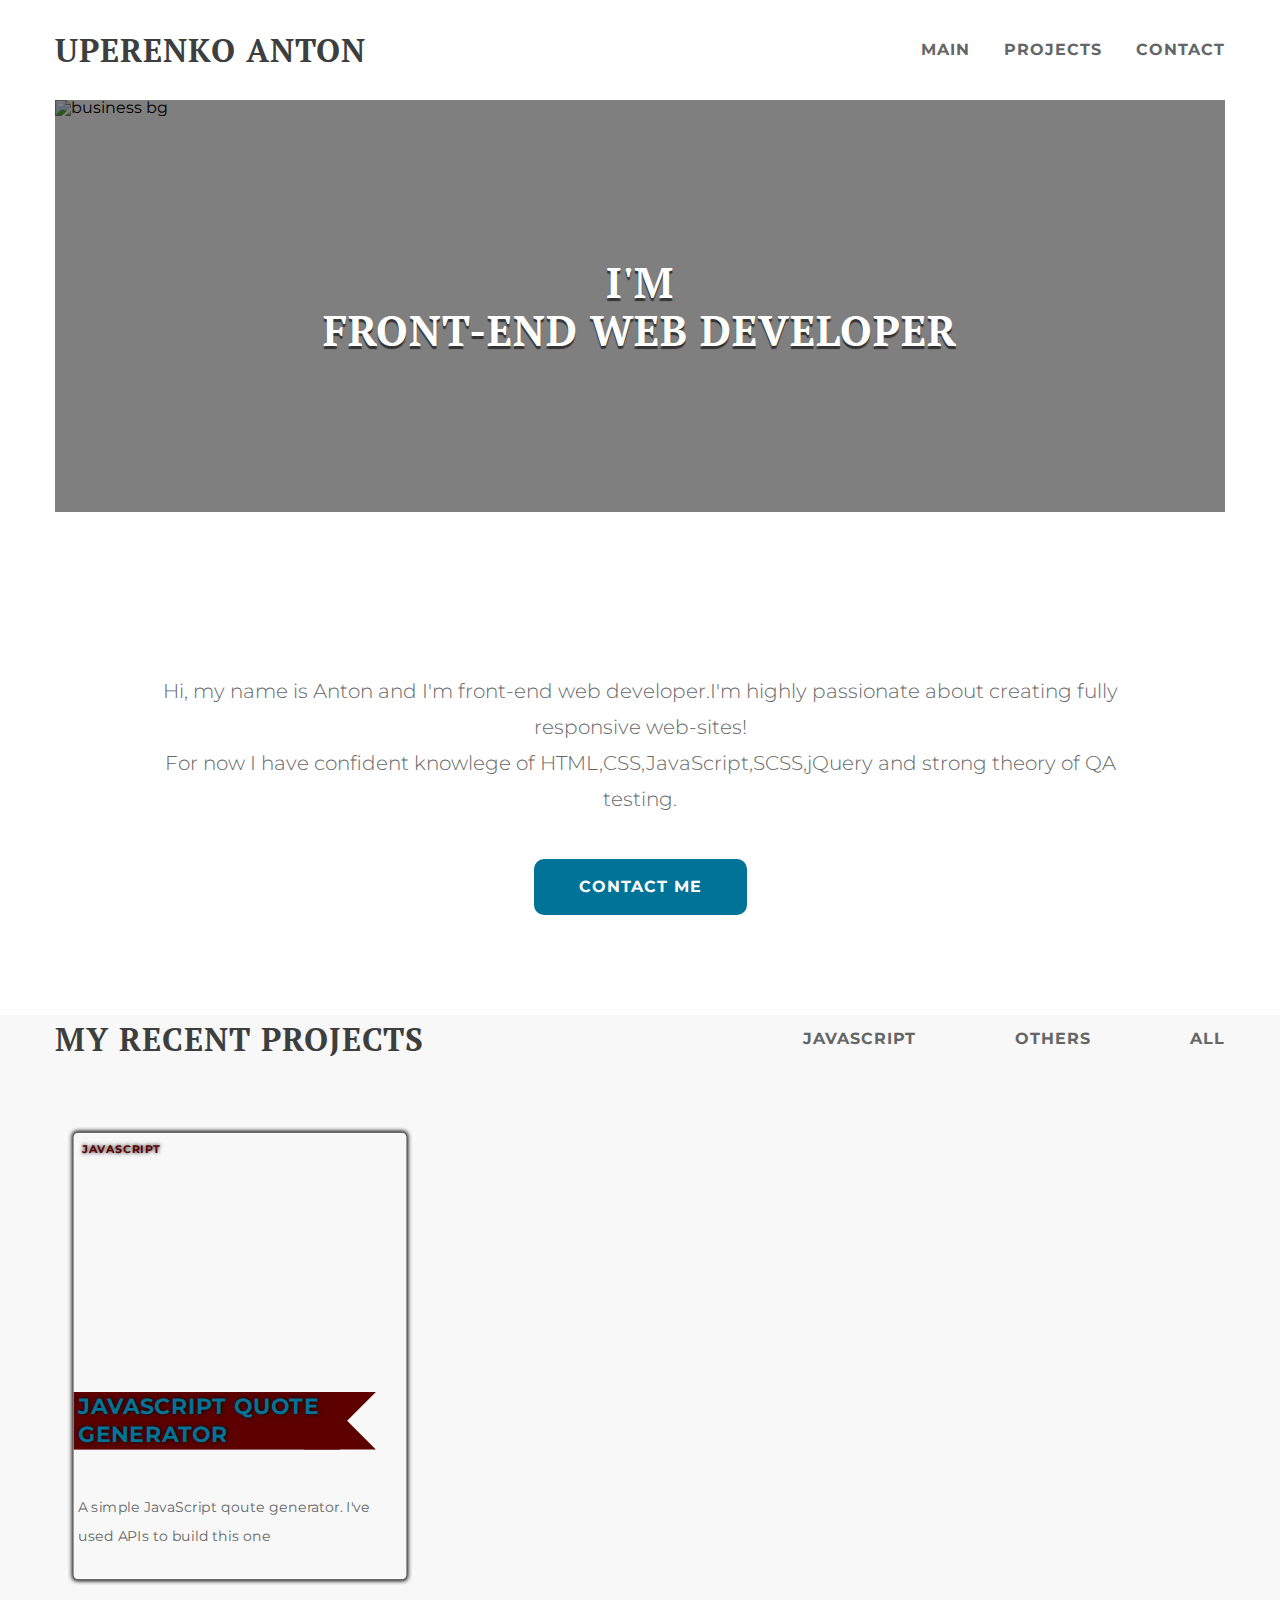
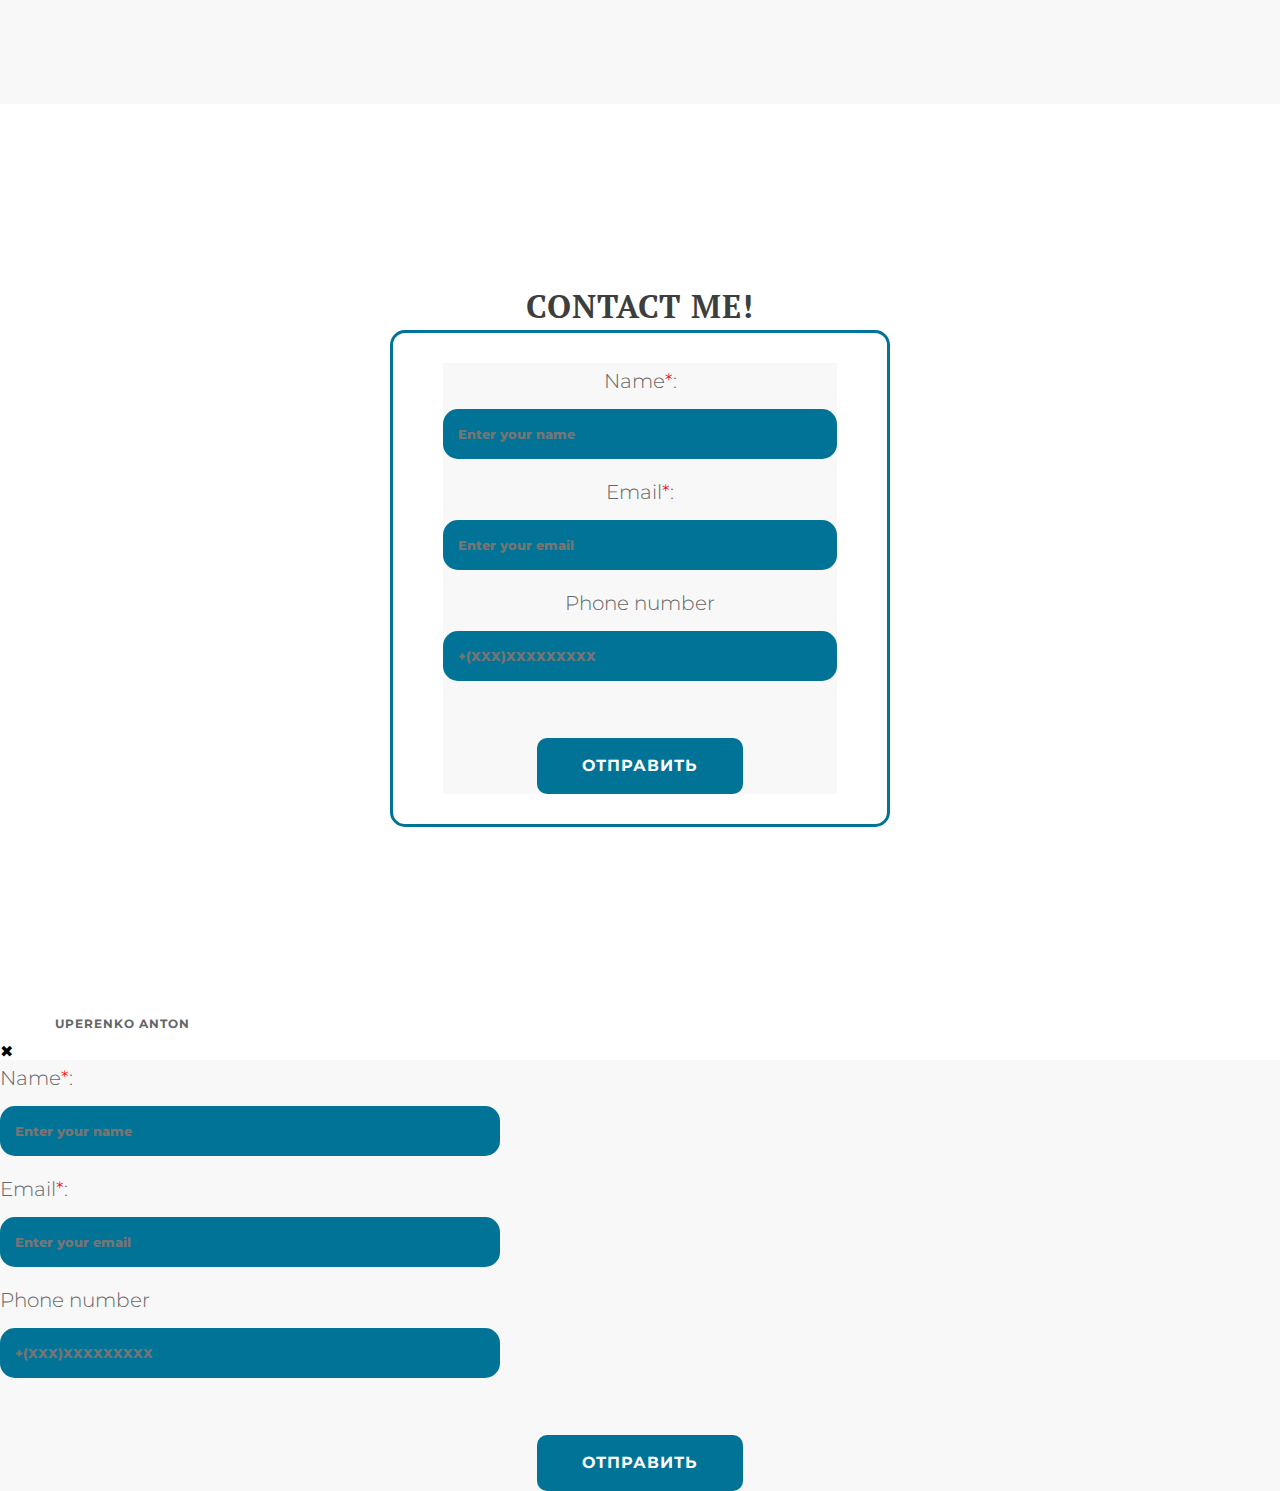
==== commit 4e268b67: "Finishing Up!" ====
--- a/index.html
+++ b/index.html
@@ -2,181 +2,209 @@
 <html lang="en">
 
 <head>
-	<meta charset="UTF-8">
-	<meta name="viewport" content="width=device-width, initial-scale=1.0">
-
-
-	<link rel="stylesheet" href="css/style.css">
-	<link rel="stylesheet" href="css/header.css">
-	<link rel="stylesheet" href="css/footer.css">
-	<title>Uperenko Anton</title>
+    <meta charset="UTF-8">
+    <meta name="viewport" content="width=device-width, initial-scale=1.0">
+    <link rel="shortcut icon" type="image/jpg" href="img/icons/favicon.jpg">
+    <link rel="stylesheet" href="css/style.css">
+    <link rel="stylesheet" href="css/header.css">
+    <link rel="stylesheet" href="css/footer.css">
+    <title>Uperenko Anton | Web Developer </title>
 </head>
 
 <body>
-	<header class="header">
-		<div class="container">
-			<div class="header__body">
-				<div class="header__column">
-					<h1 class="header__name title">
-						Uperenko Anton
-					</h1>
-				</div>
-				<div class="menu-header header__column">
-					<div class="menu-header__icon">
-						<span></span>
-						<span></span>
-						<span></span>
-					</div>
-					<nav class="menu-header__menu">
-						<a href="#" class="menu-header__link"><span>Main</span></a>
-						<a href="#" class="menu-header__link"><span>Projects</span></a>
-						<a href="#" class="menu-header__link"><span>Contact</span></a>
-					</nav>
-				</div>
-			</div>
-		</div>
-	</header>
-	<section class="background">
-		<div class="container">
-			<div class="background__image image">
-				<div class="image__content-title">I'm <br>Front-end web developer</div>
-				<div class="image__content-image">
-					<img src="img/header/bg.jpg" alt="business bg">
-				</div>
-			</div>
-			<div class="background__content-column">
-				<div class="content">
-					<div class="content__text text">Hi, my name is Anton and I'm front-end web developer.I'm highly passionate
-						about creating fully responsive web-sites!<br>
-						For now I have confident knowlege of HTML,CSS,JavaScript but more is yet to come!</div>
-					<div class="content__button btn"><a href="#" class="content__link" id="contact">Contact me</a></div>
-
-				</div>
-			</div>
-		</div>
-	</section>
-	<section class="projects">
-		<div class="container">
-			<div class="projects__nav nav-box">
-				<h2 class="nav-box__title title">My recent projects</h2>
-				<div class="nav-box__tab-item ">
-					<div class="tab-item" data-tab-name="tab-1">JavaScript</div>
-					<div class="tab-item" data-tab-name="tab-2">HTML,CSS,JS</div>
-					<div class="tab-item" data-tab-name="tab-3"> All</div>
-				</div>
-			</div>
-			<div class="tab-body">
-				<div class="tab-content tab-3" data-tab-name="tab-3">
-					<div class="tab-content__box tab-box">
-					</div>
-				</div>
-				<div class="tab-content tab-2" data-tab-name="tab-2">
-				</div>
-				<div class="tab-content active tab-1" data-tab-name="tab-1">
-					<div class="tab-content__box tab-box">
-						<div class="tab-box__column tab-column">
-							<div class="tab-column__content content-inner">
-								<a class="content-inner__link" target="_blank" href="projects/quote-generator/index.html">
-									<div class="content-inner__header header-inner">
-										<div class="header-inner__category">JavaScript</div>
-										<div class="header-inner__text">JavaScript quote generator</div>
-										<div class="header-inner__image ibg"><img src="img/body/bg.png" alt="JavaScript Quote Generator">
-										</div>
-									</div>
-								</a>
-								<div class="body-inner__text">A simple JavaScript qoute generator. I've used APIs to build this one
-								</div>
-							</div>
-
-						</div>
-						<div class="tab-box__column tab-column">
-							<div class="tab-column__content content-inner">
-								<a class="content-inner__link" target="_blank" href="projects/quote-generator/index.html">
-									<div class="content-inner__header header-inner">
-										<div class="header-inner__category">JavaScript</div>
-										<div class="header-inner__text">JavaScript quote generator</div>
-										<div class="header-inner__image ibg"><img src="img/body/bg.png" alt="JavaScript Quote Generator">
-										</div>
-									</div>
-								</a>
-								<div class="body-inner__text">A simple JavaScript qoute generator. I've used APIs to build this one
-								</div>
-							</div>
-
-						</div>
-						<div class="tab-box__column tab-column">
-							<div class="tab-column__content content-inner">
-								<a class="content-inner__link" target="_blank" href="projects/quote-generator/index.html">
-									<div class="content-inner__header header-inner">
-										<div class="header-inner__category">JavaScript</div>
-										<div class="header-inner__text">JavaScript quote generator</div>
-										<div class="header-inner__image ibg"><img src="img/body/bg.png" alt="JavaScript Quote Generator">
-										</div>
-									</div>
-								</a>
-								<div class="body-inner__text">A simple JavaScript qoute generator. I've used APIs to build this one
-								</div>
-							</div>
-
-						</div>
-					</div>
-
-				</div>
-			</div>
-		</div>
-		</div>
-	</section>
-	<section class="form__section">
-		<div class="container">
-			<div class="form__wrapper">
-				<h4 class="form__title title">
-					Contact me!
-				</h4>
-				<form class="form__body" id="form">
-					<div class="form__item">
-						<label class="form__label text" for="name">Name<span class="asterix">*</span>:</label>
-						<input class="form__input" type="text" id="name" name="name" maxlength="50" placeholder="Enter your name">
-					</div>
-					<div class="form__item">
-						<label class="form__label text" for="email">Email<span class="asterix">*</span>:</label>
-						<input class="form__input" type="email" id="email" name="email" maxlength="50" placeholder="Enter your email">
-					</div>
-					<div class="form__item">
-						<label class="form__label text" for="tel">Phone number</label>
-						<input class="form__input " type="tel" id="tel" name="tel" placeholder="+(XXX)XXXXXXXXX"
-							pattern="+([0-9]{3}[0-9]{9})">
-					</div>
-					<button class="content__button btn" id="submit" type="submit"><span
+    <header class="header">
+        <div class="container">
+            <div class="header__body">
+                <div class="header__column">
+                    <h1 class="header__name title">
+                        Uperenko <span class="header__blue">A</span>nton
+                    </h1>
+                </div>
+                <div class="menu-header header__column">
+                    <div class="menu-header__icon">
+                        <span></span>
+                        <span></span>
+                        <span></span>
+                    </div>
+                    <nav class="menu-header__menu">
+                        <a href="#main" class="menu-header__link"><span>Main</span></a>
+                        <a href="#projects" class="menu-header__link"><span>Projects</span></a>
+                        <a href="#contact" class="menu-header__link"><span>Contact</span></a>
+                    </nav>
+                </div>
+            </div>
+        </div>
+    </header>
+    <section id="main" class="background">
+        <div class="container">
+            <div class="background__image image">
+                <div class="image__content-title">I'm <br>Front-end web developer</div>
+                <div class="image__content-image">
+                    <img src="img/header/bg.jpg" alt="business bg">
+                </div>
+            </div>
+            <div class="background__content-column">
+                <ul class="background__users">
+                    <li><a target="_blank" class="background__link" href="https://www.linkedin.com/in/anton-uperenko-a1059a194/"><svg width="35" height="35">
+								<use xlink:href="img/icons/main.svg#linked"></use>
+							</svg></a></li>
+                    <li><a target="_blank" class="background__link" href="https://github.com/FlashType"><svg width="35" height="35">
+								<use xlink:href="img/icons/main.svg#git"></use>
+							</svg></a></li>
+                    <li><a target="_blank" class="background__link" href="https://www.instagram.com/antonuperenko_yo/"><svg width="35" height="35">
+								<use xlink:href="img/icons/main.svg#inst"></use>
+							</svg></a></li>
+                </ul>
+                <div class="content">
+                    <div class="content__text text">Hi, my name is Anton and I'm front-end web developer.I'm highly passionate about creating fully responsive web-sites!
+                        <br> For now I have confident knowlege of <span class="blue">HTML,CSS,JavaScript,SCSS,jQuery and strong theory of QA testing.</span><br>
+                    </div>
+                    <div class="content__button btn"><a class="content__link">Contact me</a></div>
+
+                </div>
+            </div>
+        </div>
+    </section>
+    <section id="projects" class="projects">
+        <div class="container">
+            <div class="projects__nav nav-box">
+                <h2 class="nav-box__title title">My recent projects</h2>
+                <div class="nav-box__tab-item ">
+                    <div class="tab-item" data-tab-name="tab-1">JavaScript</div>
+                    <div class="tab-item" data-tab-name="tab-2">OTHERS</div>
+                    <div class="tab-item" data-tab-name="tab-3"> All</div>
+                </div>
+            </div>
+            <div class="tab-body">
+                <div class="tab-content active tab-1" data-tab-name="tab-1">
+                    <div class="tab-content__box tab-box">
+                        <div class="tab-box__column tab-column">
+                            <div class="tab-column__content content-inner">
+                                <a class="content-inner__link" target="_blank" href="projects/quote-generator/index.html">
+                                    <div class="content-inner__header header-inner">
+                                        <div class="header-inner__category">JavaScript</div>
+                                        <div class="header-inner__text">JavaScript quote generator</div>
+                                        <div class="header-inner__image ibg"><img src="img/body/bg.png" alt="JavaScript Quote Generator">
+                                        </div>
+                                    </div>
+                                </a>
+                                <div class="body-inner__text">A simple JavaScript qoute generator. I've used APIs to build this one
+                                </div>
+                            </div>
+                        </div>
+                    </div>
+                </div>
+                <div class="tab-content tab-2" data-tab-name="tab-2">
+                    <div class="tab-content__box tab-box">
+                        <div class="tab-box__column tab-column">
+                            <div class="tab-column__content content-inner">
+                                <a class="content-inner__link" target="_blank" href="projects/Portfolio (Dev Ed)/index.html">
+                                    <div class="content-inner__header header-inner">
+                                        <div class="header-inner__category">HTML,CSS,JS</div>
+                                        <div class="header-inner__text">Portfolio Project</div>
+                                        <div class="header-inner__image ibg"><img src="img/body/portfolio.jpg" alt="JavaScript Quote Generator">
+                                        </div>
+                                    </div>
+                                </a>
+                                <div class="body-inner__text">One of recent projects I've built altogether with Dev Ed. <br> This is simple but yet creative site which contains lovely svg animation.
+                                </div>
+                            </div>
+                        </div>
+                    </div>
+                </div>
+                <div class="tab-content tab-3" data-tab-name="tab-3">
+                    <div class="tab-content__box tab-box">
+                        <div class="tab-box__column tab-column">
+                            <div class="tab-column__content content-inner">
+                                <a class="content-inner__link" target="_blank" href="projects/quote-generator/index.html">
+                                    <div class="content-inner__header header-inner">
+                                        <div class="header-inner__category">JavaScript</div>
+                                        <div class="header-inner__text">JavaScript quote generator</div>
+                                        <div class="header-inner__image ibg"><img src="img/body/bg.png" alt="JavaScript Quote Generator">
+                                        </div>
+                                    </div>
+                                </a>
+                                <div class="body-inner__text">A simple JavaScript qoute generator. I've used APIs to build this one
+                                </div>
+                            </div>
+
+                        </div>
+                    </div>
+                </div>
+            </div>
+        </div>
+    </section>
+    <section id="contact" class="form__section">
+        <div class="container">
+            <h4 class="form__title title">
+                Contact me!
+            </h4>
+            <div class="form__wrapper">
+                <form class="form__body" id="form">
+                    <div class="form__item">
+                        <label class="form__label text" for="name">Name<span class="asterix">*</span>:</label>
+                        <input required class="form__input" type="text" id="name" name="name" maxlength="50" placeholder="Enter your name">
+                    </div>
+                    <div class="form__item">
+                        <label class="form__label text" for="email">Email<span class="asterix">*</span>:</label>
+                        <input required class="form__input" type="email" id="email" name="email" maxlength="50" placeholder="Enter your email">
+                    </div>
+                    <div class="form__item">
+                        <label class="form__label text" for="tel">Phone number</label>
+                        <input class="form__input " type="tel" id="tel" name="tel" placeholder="+(XXX)XXXXXXXXX" pattern="+([0-9]{3}[0-9]{9})">
+                    </div>
+                    <button class="content__button btn" id="submit" type="submit"><span
 							class="content__link">Отправить</span></button>
-				</form>
-			</div>
-		</div>
-	</section>
-	<footer>
-		<div class="container">
-			<div class="footer__body">
-				<div class="footer__trademark">
-					Uperenko Anton
-				</div>
-				<ul class="footer__users">
-					<li><a class="footer__link" href="#"><svg width="25" height="25">
+                </form>
+            </div>
+        </div>
+    </section>
+    <footer>
+        <div class="container">
+            <div class="footer__body">
+                <div class="footer__trademark">
+                    Uperenko Anton
+                </div>
+                <ul class="footer__users">
+                    <li><a target="_blank" class="footer__link" href="https://www.linkedin.com/in/anton-uperenko-a1059a194/"><svg width="35" height="35">
 								<use xlink:href="img/icons/main.svg#linked"></use>
 							</svg></a></li>
-					<li><a class="footer__link" href="#"><svg width="25" height="25">
+                    <li><a target="_blank" class="footer__link" href="https://github.com/FlashType"><svg width="35" height="35">
 								<use xlink:href="img/icons/main.svg#git"></use>
 							</svg></a></li>
-					<li><a class="footer__link" href="#"><svg width="25" height="25">
+                    <li><a target="_blank" class="footer__link" href="https://www.instagram.com/antonuperenko_yo/"><svg width="35" height="35">
 								<use xlink:href="img/icons/main.svg#inst"></use>
 							</svg></a></li>
-				</ul>
-			</div>
-		</div>
-	</footer>
-
-
-	<script src="https://code.jquery.com/jquery-3.5.1.slim.min.js"
-		integrity="sha256-4+XzXVhsDmqanXGHaHvgh1gMQKX40OUvDEBTu8JcmNs=" crossorigin="anonymous"></script>
-	<script src="js/main.js"></script>
+                </ul>
+            </div>
+        </div>
+    </footer>
+    <div class="modal hide">
+        <div class="modal__wrapper">
+            <div class="modal__close">
+                &#10006
+            </div>
+            <form class="form__body" id="form">
+                <div class="form__item">
+                    <label class="form__label text" for="name">Name<span class="asterix">*</span>:</label>
+                    <input required class="form__input" type="text" id="name" name="name" maxlength="50" placeholder="Enter your name">
+                </div>
+                <div class="form__item">
+                    <label class="form__label text" for="email">Email<span class="asterix">*</span>:</label>
+                    <input required class="form__input" type="email" id="email" name="email" maxlength="50" placeholder="Enter your email">
+                </div>
+                <div class="form__item">
+                    <label class="form__label text" for="tel">Phone number</label>
+                    <input class="form__input " type="tel" id="tel" name="tel" placeholder="+(XXX)XXXXXXXXX" pattern="+([0-9]{3}[0-9]{9})">
+                </div>
+                <button class="content__button btn" id="submit" type="submit"><span
+						class="content__link">Отправить</span></button>
+            </form>
+        </div>
+    </div>
+
+    <script src="https://code.jquery.com/jquery-3.5.1.slim.min.js" integrity="sha256-4+XzXVhsDmqanXGHaHvgh1gMQKX40OUvDEBTu8JcmNs=" crossorigin="anonymous"></script>
+    <script src="js/main.js"></script>
 </body>
 
 </html>--- a/css/style.css
+++ b/css/style.css
@@ -0,0 +1,1439 @@
+@charset "UTF-8";
+@import url("https://fonts.googleapis.com/css2?family=Montserrat:wght@300;400;700&family=PT+Serif:wght@400;700&display=swap");
+.ibg img {
+  display: none;
+}
+
+.ibg {
+  height: 100%;
+  width: 100%;
+  background-repeat: no-repeat;
+  background-size: cover;
+  background-position: center center;
+}
+
+.header {
+  z-index: 50;
+}
+
+.header__body {
+  display: -webkit-box;
+  display: -ms-flexbox;
+  display: flex;
+  -webkit-box-pack: justify;
+      -ms-flex-pack: justify;
+          justify-content: space-between;
+  -webkit-box-align: center;
+      -ms-flex-align: center;
+          align-items: center;
+  height: 100px;
+}
+
+@media (max-width: 991.98px) {
+  .header__body {
+    height: 80px;
+  }
+}
+
+@media (max-width: 767.98px) {
+  .header__body {
+    position: fixed;
+    top: 0;
+    left: 0;
+    width: 100%;
+    z-index: 50;
+    background-color: #fff;
+    padding: 0 10px;
+    -webkit-box-shadow: 0 0 5px black;
+            box-shadow: 0 0 5px black;
+  }
+}
+
+@media (max-width: 479.98px) {
+  .header__name.title {
+    font-size: 25px;
+  }
+}
+
+@media (max-width: 350.98px) {
+  .header__name.title {
+    font-size: 20px;
+  }
+}
+
+.menu-header {
+  position: relative;
+}
+
+.menu-header__icon {
+  display: none;
+}
+
+@media (max-width: 767.98px) {
+  .menu-header__icon {
+    display: block;
+    position: relative;
+    top: 0px;
+    right: 10px;
+    width: 30px;
+    height: 18px;
+    cursor: pointer;
+    z-index: 5;
+  }
+  .menu-header__icon span {
+    -webkit-transition: all .2s linear;
+    transition: all .2s linear;
+    top: 8px;
+    left: 0px;
+    position: absolute;
+    width: 100%;
+    height: 2px;
+    background-color: #000;
+  }
+  .menu-header__icon span:first-child {
+    top: 0px;
+  }
+  .menu-header__icon span:last-child {
+    top: auto;
+    bottom: 0px;
+  }
+  .menu-header__icon.active span {
+    -webkit-transform: scale(0);
+            transform: scale(0);
+  }
+  .menu-header__icon.active span:first-child {
+    -webkit-transform: rotate(-45deg);
+            transform: rotate(-45deg);
+    top: 8px;
+  }
+  .menu-header__icon.active span:last-child {
+    -webkit-transform: rotate(45deg);
+            transform: rotate(45deg);
+    bottom: 8px;
+  }
+}
+
+@media (max-width: 767.98px) {
+  .menu-header__menu {
+    position: fixed;
+    overflow: auto;
+    z-index: 2;
+    left: -100%;
+    top: 80px;
+    height: 100%;
+    width: 100%;
+    background-color: white;
+    -webkit-transition: all .2s linear;
+    transition: all .2s linear;
+  }
+  .menu-header__menu.active {
+    left: 0;
+    top: 80px;
+  }
+  .menu-header__menu.active body {
+    overflow: hidden;
+  }
+}
+
+.menu-header__menu > * + * {
+  margin-left: 30px;
+}
+
+@media (max-width: 1182px) {
+  .menu-header__menu > * + * {
+    margin-left: 25px;
+  }
+}
+
+@media (max-width: 991.98px) {
+  .menu-header__menu > * + * {
+    margin-left: 10px;
+  }
+}
+
+.menu-header__link {
+  position: relative;
+  display: inline-block;
+  color: #646667;
+  font-weight: 700;
+  letter-spacing: 1px;
+  line-height: 40px;
+  text-transform: uppercase;
+}
+
+.menu-header__link span {
+  position: relative;
+  display: inline-block;
+}
+
+.menu-header__link span::before {
+  content: "";
+  position: absolute;
+  bottom: 0;
+  left: 50%;
+  height: 2px;
+  background-color: #007397;
+  width: 0;
+  -webkit-transition: all .2s linear;
+  transition: all .2s linear;
+}
+
+.menu-header__link span:hover:before {
+  content: "";
+  position: absolute;
+  bottom: 0;
+  left: 0;
+  height: 2px;
+  background-color: #007397;
+  width: 100%;
+}
+
+@media (max-width: 1182px) {
+  .menu-header__link {
+    line-height: 25px;
+  }
+}
+
+@media (max-width: 767.98px) {
+  .menu-header__link {
+    display: block;
+    margin: 0;
+    padding: 25px 15px;
+    font-size: 20px;
+  }
+}
+
+/*
+	Стиль иконки бургера
+	.menu-header__icon{
+		display: block;
+		position: absolute;
+		top: 18px;
+		right: 10px;
+		width:30px;
+		height: 18px;
+		cursor: pointer;
+		z-index: 5;
+		span{@include anim(0.3s,0s);top: 8px;left: 0px;position: absolute;width: 100%;height: 2px;background-color: #000;
+			&:first-child{top: 0px;}
+			&:last-child{top: auto;bottom: 0px;}
+		}
+		&.active{
+			span{@include scale(0);
+				&:first-child{@include rotate(-45deg);top: 8px;}
+				&:last-child{@include rotate(45deg);bottom: 8px;}
+			}
+		}
+	}
+*/
+* {
+  padding: 0px;
+  margin: 0px;
+  border: 0px;
+}
+
+*,
+*:before,
+*:after {
+  -webkit-box-sizing: border-box;
+  box-sizing: border-box;
+}
+
+:focus,
+:active {
+  outline: none;
+}
+
+a:focus,
+a:active {
+  outline: none;
+}
+
+aside,
+nav,
+footer,
+header,
+section {
+  display: block;
+}
+
+html,
+body {
+  height: 100%;
+  min-width: 320px;
+}
+
+body {
+  line-height: 1;
+  font-family: "Montserrat";
+  -ms-text-size-adjust: 100%;
+  -moz-text-size-adjust: 100%;
+  -webkit-text-size-adjust: 100%;
+}
+
+input,
+button,
+textarea {
+  font-family: "Montserrat";
+}
+
+input::-ms-clear {
+  display: none;
+}
+
+button {
+  cursor: pointer;
+}
+
+button::-moz-focus-inner {
+  padding: 0;
+  border: 0;
+}
+
+a,
+a:visited {
+  text-decoration: none;
+}
+
+a:hover {
+  text-decoration: none;
+}
+
+ul li {
+  list-style: none;
+}
+
+img {
+  vertical-align: top;
+}
+
+h1,
+h2,
+h3,
+h4,
+h5,
+h6 {
+  font-weight: inherit;
+  font-size: inherit;
+}
+
+.footer__body {
+  display: -webkit-box;
+  display: -ms-flexbox;
+  display: flex;
+  -webkit-box-pack: justify;
+      -ms-flex-pack: justify;
+          justify-content: space-between;
+  -webkit-box-align: center;
+      -ms-flex-align: center;
+          align-items: center;
+  -webkit-box-orient: horizontal;
+  -webkit-box-direction: normal;
+      -ms-flex-direction: row;
+          flex-direction: row;
+}
+
+@media (max-width: 600px) {
+  .footer__body {
+    display: block;
+    text-align: center;
+  }
+}
+
+@media (max-width: 479.98px) {
+  .footer__body {
+    -webkit-box-pack: center;
+        -ms-flex-pack: center;
+            justify-content: center;
+    -ms-flex-wrap: wrap;
+        flex-wrap: wrap;
+  }
+}
+
+.footer__trademark {
+  font-family: Montserrat;
+  font-style: normal;
+  font-weight: bold;
+  font-size: 12px;
+  line-height: 40px;
+  letter-spacing: 1px;
+  text-transform: uppercase;
+  color: #646667;
+}
+
+@media (max-width: 600px) {
+  .footer__trademark {
+    line-height: 25px;
+  }
+}
+
+.footer__users li {
+  display: inline-block;
+  margin-left: 10px;
+}
+
+@media (max-width: 600px) {
+  .footer__users li {
+    display: block;
+    margin: 0;
+  }
+}
+
+.footer__link {
+  fill: #007397;
+}
+
+.footer__link:hover {
+  fill: #005169;
+}
+
+@media (max-width: 600px) {
+  .footer__link {
+    line-height: 25px;
+  }
+}
+
+.form__body {
+  width: 100%;
+  display: -webkit-box;
+  display: -ms-flexbox;
+  display: flex;
+  -webkit-box-pack: justify;
+      -ms-flex-pack: justify;
+          justify-content: space-between;
+  -webkit-box-align: center;
+      -ms-flex-align: center;
+          align-items: center;
+  -webkit-box-orient: vertical;
+  -webkit-box-direction: normal;
+      -ms-flex-direction: column;
+          flex-direction: column;
+  background-color: rgba(191, 191, 191, 0.1);
+  font-size: 20px;
+}
+
+.form__body.hide {
+  display: none;
+}
+
+.form__title {
+  text-align: center;
+}
+
+.form__section {
+  display: -webkit-box;
+  display: -ms-flexbox;
+  display: flex;
+  -webkit-box-pack: center;
+      -ms-flex-pack: center;
+          justify-content: center;
+  -webkit-box-align: center;
+      -ms-flex-align: center;
+          align-items: center;
+  -webkit-box-orient: horizontal;
+  -webkit-box-direction: normal;
+      -ms-flex-direction: row;
+          flex-direction: row;
+  min-height: 100vh;
+}
+
+.form__wrapper {
+  text-align: center;
+  border: 3px solid #007397;
+  border-radius: 15px;
+  padding: 30px 50px;
+  max-height: 500px;
+  max-width: 500px;
+  height: 100%;
+  width: 100%;
+  margin: 0 auto;
+  display: -webkit-box;
+  display: -ms-flexbox;
+  display: flex;
+  -webkit-box-pack: center;
+      -ms-flex-pack: center;
+          justify-content: center;
+  -webkit-box-align: center;
+      -ms-flex-align: center;
+          align-items: center;
+  -webkit-box-orient: vertical;
+  -webkit-box-direction: normal;
+      -ms-flex-direction: column;
+          flex-direction: column;
+}
+
+.form__message {
+  font-family: "Montserrat";
+  font-weight: bold;
+  font-size: 32px;
+  line-height: 48px;
+  letter-spacing: 1px;
+  text-transform: uppercase;
+  color: #007397;
+}
+
+.form__item {
+  margin-bottom: 15px;
+  width: 100%;
+}
+
+.form__label {
+  display: block;
+  margin-bottom: 10px;
+  font-size: 1.2em;
+}
+
+.form__input {
+  font-family: "Montserrat";
+  background-color: #007397;
+  height: 50px;
+  padding: 5px 15px;
+  border-radius: 15px;
+  max-width: 500px;
+  width: 100%;
+  color: white;
+  font-weight: 800;
+}
+
+.form__input:focus {
+  -webkit-box-shadow: 0 2px 15px 3px green;
+          box-shadow: 0 2px 15px 3px green;
+}
+
+.container {
+  height: 100%;
+  width: 100%;
+}
+
+.asterix {
+  color: red;
+}
+
+.content__link {
+  padding: 0 15px;
+  -ms-grid-column-align: start;
+      justify-self: start;
+}
+
+.content__link__text {
+  color: white;
+}
+
+body {
+  color: #000;
+  font-size: 16px;
+  font-weight: 400;
+  font-family: "Montserrat";
+}
+
+body.lock {
+  overflow: hidden;
+}
+
+.container {
+  max-width: 1180px;
+  padding: 0 5px;
+  margin: 0 auto;
+  width: 100%;
+  overflow: hidden;
+}
+
+@media (max-width: 1192px) {
+  .container {
+    max-width: 970px;
+  }
+}
+
+@media (max-width: 991.98px) {
+  .container {
+    max-width: 750px;
+  }
+}
+
+@media (max-width: 767.98px) {
+  .container {
+    max-width: none;
+    padding: 0 10px;
+  }
+}
+
+@media (max-width: 479.98px) {
+  .container {
+    max-width: none;
+    padding: 0 10px;
+  }
+}
+
+.btn {
+  background-color: #007397;
+  height: 56px;
+  max-width: -webkit-max-content;
+  max-width: -moz-max-content;
+  max-width: max-content;
+  display: block;
+}
+
+@media (max-width: 767.98px) {
+  .btn {
+    min-width: 100%;
+    text-align: center;
+  }
+}
+
+.text {
+  color: #646667;
+  font-size: 20px;
+  font-weight: 300;
+  line-height: 36px;
+}
+
+.background {
+  margin-bottom: 100px;
+}
+
+@media (max-width: 1192px) {
+  .background {
+    margin-bottom: 80px;
+  }
+}
+
+@media (max-width: 991.98px) {
+  .background {
+    margin-bottom: 80px;
+  }
+}
+
+@media (max-width: 767.98px) {
+  .background {
+    margin-bottom: 60px;
+    margin-top: 80px;
+  }
+}
+
+@media (max-width: 479.98px) {
+  .background {
+    margin-bottom: 40px;
+  }
+}
+
+.background__image::after {
+  content: "";
+  position: absolute;
+  width: 100%;
+  height: 100%;
+  background-color: rgba(0, 0, 0, 0.5);
+}
+
+.image {
+  overflow: hidden;
+  position: relative;
+  height: 412px;
+  margin-bottom: 47px;
+}
+
+@media (max-width: 991.98px) {
+  .image {
+    margin-bottom: 25px;
+    height: 390px;
+  }
+}
+
+@media (max-width: 767.98px) {
+  .image {
+    margin-bottom: 20px;
+    height: 360px;
+  }
+}
+
+@media (max-width: 479.98px) {
+  .image {
+    margin-bottom: 15px;
+    height: 300px;
+  }
+}
+
+.image .image img {
+  width: 100%;
+  height: 100%;
+}
+
+.image__content-title {
+  position: absolute;
+  text-align: center;
+  text-shadow: 0 3px 1px rgba(0, 0, 0, 0.6);
+  color: #ffffff;
+  font-family: "PT Serif";
+  font-size: 42px;
+  font-weight: 700;
+  letter-spacing: 1px;
+  line-height: 48px;
+  text-transform: uppercase;
+  max-width: 770px;
+  top: 50%;
+  left: 50%;
+  width: 100%;
+  -webkit-transform: translate(-50%, -50%);
+          transform: translate(-50%, -50%);
+  z-index: 1;
+}
+
+@media (max-width: 991.98px) {
+  .image__content-title {
+    font-size: 38px;
+    max-width: 670px;
+  }
+}
+
+@media (max-width: 767.98px) {
+  .image__content-title {
+    text-align: center;
+    bottom: 40%;
+    line-height: 35px;
+    font-size: 35px;
+    padding: 0 10px;
+  }
+}
+
+@media (max-width: 479.98px) {
+  .image__content-title {
+    bottom: 20%;
+  }
+}
+
+.image__content-image {
+  overflow: hidden;
+  position: absolute;
+  top: 0;
+  left: 0;
+  width: 100%;
+  height: 100%;
+}
+
+.content {
+  display: -webkit-box;
+  display: -ms-flexbox;
+  display: flex;
+  -webkit-box-orient: vertical;
+  -webkit-box-direction: normal;
+      -ms-flex-direction: column;
+          flex-direction: column;
+  -webkit-box-pack: center;
+      -ms-flex-pack: center;
+          justify-content: center;
+  -webkit-box-align: center;
+      -ms-flex-align: center;
+          align-items: center;
+  text-align: center;
+}
+
+.content__text {
+  max-width: 970px;
+  margin: 0 auto;
+}
+
+@media (max-width: 767.98px) {
+  .content__text {
+    font-size: 17px;
+  }
+}
+
+@media (max-width: 479.98px) {
+  .content__text {
+    font-size: 15px;
+  }
+}
+
+.content__button {
+  position: relative;
+  border-radius: 10px;
+  line-height: 56px;
+  margin-top: 42px;
+  padding: 0 30px;
+  -webkit-transition: 0.3s;
+  transition: 0.3s;
+  cursor: pointer;
+}
+
+@media (max-width: 991.98px) {
+  .content__button {
+    margin-top: 20px;
+    display: block;
+  }
+}
+
+@media (max-width: 767.98px) {
+  .content__button {
+    margin-top: 15px;
+  }
+}
+
+@media (max-width: 479.98px) {
+  .content__button {
+    display: -webkit-box;
+    display: -ms-flexbox;
+    display: flex;
+    -webkit-box-pack: center;
+        -ms-flex-pack: center;
+            justify-content: center;
+    -webkit-box-align: center;
+        -ms-flex-align: center;
+            align-items: center;
+    font-size: 16px;
+    line-height: 18px;
+  }
+}
+
+.content__button::before {
+  content: "";
+  position: absolute;
+  height: 100%;
+  width: 0;
+  left: 50%;
+  bottom: 0;
+  background-color: #005169;
+  -webkit-transition: 0.3s;
+  transition: 0.3s;
+}
+
+.content__button:hover:before {
+  content: "";
+  position: absolute;
+  height: 100%;
+  width: 100%;
+  left: 0;
+  background-color: #005169;
+}
+
+.content__link {
+  display: inline-block;
+  position: relative;
+  color: #ffffff;
+  font-size: 16px;
+  font-weight: 700;
+  letter-spacing: 1px;
+  text-transform: uppercase;
+}
+
+.relations {
+  margin-bottom: 105px;
+}
+
+@media (max-width: 991.98px) {
+  .relations {
+    margin-bottom: 80px;
+  }
+}
+
+@media (max-width: 767.98px) {
+  .relations {
+    margin-bottom: 50px;
+  }
+}
+
+@media (max-width: 479.98px) {
+  .relations {
+    margin-bottom: 30px;
+  }
+}
+
+.relations__body {
+  overflow: hidden;
+}
+
+.relations__inner-content {
+  margin-bottom: 48px;
+}
+
+@media (max-width: 991.98px) {
+  .relations__inner-content {
+    margin-bottom: 40px;
+  }
+}
+
+@media (max-width: 767.98px) {
+  .relations__inner-content {
+    margin-bottom: 30px;
+  }
+}
+
+@media (max-width: 479.98px) {
+  .relations__inner-content {
+    margin-bottom: 15px;
+  }
+}
+
+.relations__statistics {
+  text-align: center;
+  display: -webkit-box;
+  display: -ms-flexbox;
+  display: flex;
+  -ms-flex-wrap: wrap;
+      flex-wrap: wrap;
+  -webkit-box-pack: justify;
+      -ms-flex-pack: justify;
+          justify-content: space-between;
+  margin: 0 -10px;
+}
+
+@media (max-width: 991.98px) {
+  .relations__statistics {
+    -ms-flex-wrap: wrap;
+        flex-wrap: wrap;
+  }
+}
+
+.content__title {
+  margin-bottom: 40px;
+  text-align: left;
+}
+
+@media (max-width: 767.98px) {
+  .content__title {
+    margin-bottom: 20px;
+    text-align: center;
+  }
+}
+
+@media (max-width: 479.98px) {
+  .content__title {
+    margin-bottom: 15px;
+  }
+}
+
+.content__subtitle {
+  text-align: left;
+  max-width: 670px;
+}
+
+@media (max-width: 767.98px) {
+  .content__subtitle {
+    text-align: center;
+  }
+}
+
+.title {
+  font-family: PT Serif;
+  font-style: normal;
+  font-weight: bold;
+  font-size: 32px;
+  line-height: 48px;
+  letter-spacing: 1px;
+  text-transform: uppercase;
+  color: #3c3f3d;
+}
+
+.statistics__column {
+  padding: 10px;
+}
+
+@media (max-width: 991.98px) {
+  .statistics__column {
+    -webkit-box-flex: 1;
+        -ms-flex: 1 0 33.333%;
+            flex: 1 0 33.333%;
+  }
+}
+
+@media (max-width: 991.98px) and (max-width: 767.98px) {
+  .statistics__column {
+    -webkit-box-flex: 1;
+        -ms-flex: 1 0 50%;
+            flex: 1 0 50%;
+  }
+}
+
+@media (max-width: 991.98px) and (max-width: 479.98px) {
+  .statistics__column {
+    -webkit-box-flex: 1;
+        -ms-flex: 1 0 100%;
+            flex: 1 0 100%;
+    padding: 5px 10px;
+  }
+}
+
+.item__number {
+  font-family: PT Serif;
+  font-style: normal;
+  font-weight: normal;
+  font-size: 54px;
+  line-height: 54px;
+  text-transform: uppercase;
+  color: #007397;
+}
+
+@media (max-width: 479.98px) {
+  .item__number {
+    font-size: 44px;
+  }
+}
+
+.item__description {
+  font-family: "Montserrat";
+  font-style: normal;
+  font-weight: normal;
+  font-size: 16px;
+  line-height: 32px;
+  color: #aec3d4;
+}
+
+.relations__button {
+  line-height: 56px;
+  margin-top: 50px;
+}
+
+@media (max-width: 991.98px) {
+  .relations__button {
+    margin-top: 40px;
+  }
+}
+
+@media (max-width: 767.98px) {
+  .relations__button {
+    margin-top: 25px;
+  }
+}
+
+@media (max-width: 479.98px) {
+  .relations__button {
+    margin-top: 15px;
+  }
+}
+
+.realitons__link {
+  font-family: "Montserrat";
+  font-style: normal;
+  font-weight: bold;
+  font-size: 16px;
+  letter-spacing: 1px;
+  text-transform: uppercase;
+  color: #ffffff;
+  padding: 0 80px;
+}
+
+.projects {
+  background-color: rgba(191, 191, 191, 0.1);
+}
+
+.projects__nav {
+  display: -webkit-box;
+  display: -ms-flexbox;
+  display: flex;
+  -webkit-box-pack: justify;
+      -ms-flex-pack: justify;
+          justify-content: space-between;
+  -webkit-box-align: center;
+      -ms-flex-align: center;
+          align-items: center;
+}
+
+@media (max-width: 767.98px) {
+  .projects__nav {
+    -ms-flex-wrap: wrap;
+        flex-wrap: wrap;
+  }
+}
+
+.nav-box {
+  margin-bottom: 45px;
+  display: -webkit-box;
+  display: -ms-flexbox;
+  display: flex;
+  -webkit-box-align: center;
+      -ms-flex-align: center;
+          align-items: center;
+  -webkit-box-pack: justify;
+      -ms-flex-pack: justify;
+          justify-content: space-between;
+  text-align: center;
+}
+
+@media (max-width: 991.98px) {
+  .nav-box {
+    -webkit-box-align: center;
+        -ms-flex-align: center;
+            align-items: center;
+    margin-bottom: 35px;
+  }
+}
+
+@media (max-width: 767.98px) {
+  .nav-box {
+    -webkit-box-pack: justify;
+        -ms-flex-pack: justify;
+            justify-content: space-between;
+  }
+}
+
+@media (max-width: 479.98px) {
+  .nav-box {
+    margin-bottom: 15px;
+  }
+}
+
+@media (max-width: 767.98px) {
+  .nav-box__tab-item {
+    -webkit-box-flex: 1;
+        -ms-flex: 1 1 100%;
+            flex: 1 1 100%;
+    -webkit-box-pack: justify;
+        -ms-flex-pack: justify;
+            justify-content: space-between;
+  }
+}
+
+.nav-box__tab-item > * + * {
+  margin-left: 95px;
+}
+
+@media (max-width: 991.98px) {
+  .nav-box__tab-item > * + * {
+    margin-left: 35px;
+  }
+}
+
+@media (max-width: 479.98px) {
+  .nav-box__tab-item > * + * {
+    margin-left: 15px;
+    margin-bottom: 10px;
+  }
+}
+
+@media (max-width: 991.98px) {
+  .nav-box__title {
+    font-size: 25px;
+    display: block;
+  }
+}
+
+@media (max-width: 767.98px) {
+  .nav-box__title {
+    font-size: 32px;
+    margin-bottom: 20px;
+  }
+}
+
+@media (max-width: 479.98px) {
+  .nav-box__title {
+    margin-bottom: 20px;
+  }
+}
+
+.tab-item {
+  cursor: pointer;
+  display: inline-block;
+  font-family: "Montserrat";
+  font-style: normal;
+  font-weight: bold;
+  font-size: 16px;
+  letter-spacing: 1px;
+  text-transform: uppercase;
+  color: #646667;
+  vertical-align: center;
+  -webkit-transition: -webkit-transform 0.2s linear;
+  transition: -webkit-transform 0.2s linear;
+  transition: transform 0.2s linear;
+  transition: transform 0.2s linear, -webkit-transform 0.2s linear;
+  -webkit-transform: scale(1);
+          transform: scale(1);
+}
+
+.tab-item.active {
+  color: #007397;
+  -webkit-transition: -webkit-transform 0.2s linear;
+  transition: -webkit-transform 0.2s linear;
+  transition: transform 0.2s linear;
+  transition: transform 0.2s linear, -webkit-transform 0.2s linear;
+  -webkit-transform: scale(1.1);
+          transform: scale(1.1);
+}
+
+.tab-item:hover {
+  color: #007397;
+  -webkit-transition: -webkit-transform 0.2s linear;
+  transition: -webkit-transform 0.2s linear;
+  transition: transform 0.2s linear;
+  transition: transform 0.2s linear, -webkit-transform 0.2s linear;
+  -webkit-transform: scale(1.1);
+          transform: scale(1.1);
+}
+
+@media (max-width: 767.98px) {
+  .tab-item:first-child {
+    margin-left: 20px;
+  }
+}
+
+.tab-content {
+  display: none;
+}
+
+.tab-content.active {
+  display: block;
+}
+
+.tab-box {
+  display: -webkit-box;
+  display: -ms-flexbox;
+  display: flex;
+  -ms-flex-wrap: wrap;
+      flex-wrap: wrap;
+  margin: 0 -15px 75px -15px;
+}
+
+@media (max-width: 991.98px) {
+  .tab-box {
+    margin: 0 0 45px 0;
+  }
+}
+
+@media (max-width: 767.98px) {
+  .tab-box {
+    margin: 0 0 0 0;
+  }
+}
+
+.tab-box__column {
+  padding: 0 15px;
+  margin-bottom: 25px;
+  -webkit-box-flex: 0;
+      -ms-flex: 0 1 33.33333%;
+          flex: 0 1 33.33333%;
+}
+
+@media (max-width: 991.98px) {
+  .tab-box__column {
+    -webkit-box-flex: 0;
+        -ms-flex: 0 1 50%;
+            flex: 0 1 50%;
+    padding: 0 10px;
+  }
+}
+
+@media (max-width: 767.98px) {
+  .tab-box__column {
+    -webkit-box-flex: 1;
+        -ms-flex: 1 1 100%;
+            flex: 1 1 100%;
+    text-align: center;
+    padding: 0;
+  }
+}
+
+.tab-column {
+  -webkit-transition: all 0.1s ease-in;
+  transition: all 0.1s ease-in;
+  -webkit-transform: scale(0.9);
+          transform: scale(0.9);
+}
+
+.tab-column:hover {
+  -webkit-transform: scale(1);
+          transform: scale(1);
+  -webkit-transition: all 0.1s linear;
+  transition: all 0.1s linear;
+}
+
+.tab-column__content {
+  display: -webkit-box;
+  display: -ms-flexbox;
+  display: flex;
+  -webkit-box-orient: vertical;
+  -webkit-box-direction: normal;
+      -ms-flex-direction: column;
+          flex-direction: column;
+  height: 100%;
+  -webkit-box-shadow: 0 0 5px 1px black;
+          box-shadow: 0 0 5px 1px black;
+  -webkit-transition: 0.2s linear all;
+  transition: 0.2s linear all;
+  border-radius: 5px;
+  overflow: hidden;
+}
+
+.tab-column__content:hover {
+  -webkit-box-shadow: 0 5px 10px 1px black;
+          box-shadow: 0 5px 10px 1px black;
+  -webkit-transition: 0.2s linear all;
+  transition: 0.2s linear all;
+}
+
+.header-inner {
+  position: relative;
+  height: 370px;
+  margin-bottom: 30px;
+}
+
+@media (max-width: 991.98px) {
+  .header-inner {
+    margin-bottom: 20px;
+  }
+}
+
+@media (max-width: 767.98px) {
+  .header-inner {
+    margin-bottom: 15px;
+  }
+}
+
+@media (max-width: 479.98px) {
+  .header-inner {
+    margin-bottom: 10px;
+  }
+}
+
+.header-inner__category {
+  font-family: "Montserrat";
+  font-style: normal;
+  font-weight: bold;
+  font-size: 12px;
+  line-height: 16px;
+  letter-spacing: 0.75px;
+  text-transform: uppercase;
+  color: #5c0000;
+  position: absolute;
+  top: 0;
+  left: 0;
+  text-shadow: 0 0px 5px black;
+  padding: 10px;
+  z-index: 2;
+}
+
+.header-inner__text {
+  font-family: "Montserrat";
+  text-align: left;
+  font-style: normal;
+  font-weight: bold;
+  font-size: 24px;
+  line-height: 32px;
+  letter-spacing: 1px;
+  text-transform: uppercase;
+  color: #007397;
+  background: #5c0000;
+  position: absolute;
+  bottom: 5%;
+  z-index: 2;
+  width: 80%;
+  padding: 0 0 0 5px;
+  max-width: 350px;
+  text-shadow: 0 0px 5px black;
+}
+
+.header-inner__text:before {
+  content: "";
+  position: absolute;
+  right: -40px;
+  bottom: 0;
+  width: 0;
+  height: 0;
+  border-left: 40px solid transparent;
+  border-right: 40px solid transparent;
+  border-bottom: 40px solid #5c0000;
+  z-index: -1;
+}
+
+.header-inner__text:after {
+  content: "";
+  position: absolute;
+  right: -40px;
+  top: 0;
+  width: 0;
+  height: 0;
+  border-left: 40px solid transparent;
+  border-right: 40px solid transparent;
+  border-top: 40px solid #5c0000;
+  z-index: -1;
+}
+
+@media (max-width: 1192px) {
+  .header-inner__text {
+    left: 0;
+    line-height: 32px;
+  }
+}
+
+@media (max-width: 479.98px) {
+  .header-inner__text {
+    font-size: 20px;
+  }
+}
+
+.body-inner {
+  position: relative;
+}
+
+.body-inner__text {
+  -webkit-box-flex: 1;
+      -ms-flex: 1 1 auto;
+          flex: 1 1 auto;
+  font-family: "Montserrat";
+  font-style: normal;
+  font-weight: normal;
+  font-size: 16px;
+  line-height: 32px;
+  color: #646667;
+  margin-bottom: 32px;
+  padding: 0 5px;
+}
+
+@media (max-width: 991.98px) {
+  .body-inner__text {
+    margin-bottom: 25px;
+  }
+}
+
+@media (max-width: 767.98px) {
+  .body-inner__text {
+    margin-bottom: 20px;
+    padding: 0 10px;
+  }
+}
+
+@media (max-width: 479.98px) {
+  .body-inner__text {
+    margin-bottom: 15px;
+  }
+}
+
+.body-inner__link {
+  font-family: "Montserrat";
+  font-style: normal;
+  font-weight: bold;
+  font-size: 16px;
+  line-height: 16px;
+  letter-spacing: 1px;
+  text-transform: uppercase;
+  color: #007397;
+}
+
+.map__title {
+  margin-bottom: 48px;
+}
+
+@media (max-width: 991.98px) {
+  .map__title {
+    margin-bottom: 38px;
+    line-height: 38px;
+    font-size: 28px;
+    text-align: center;
+  }
+}
+
+@media (max-width: 767.98px) {
+  .map__title {
+    margin-bottom: 28px;
+  }
+}
+
+@media (max-width: 479.98px) {
+  .map__title {
+    line-height: 35px;
+    font-size: 20px;
+    margin-bottom: 18px;
+  }
+}
+
+#map {
+  height: 350px;
+  width: 100%;
+}
+/*# sourceMappingURL=style.css.map */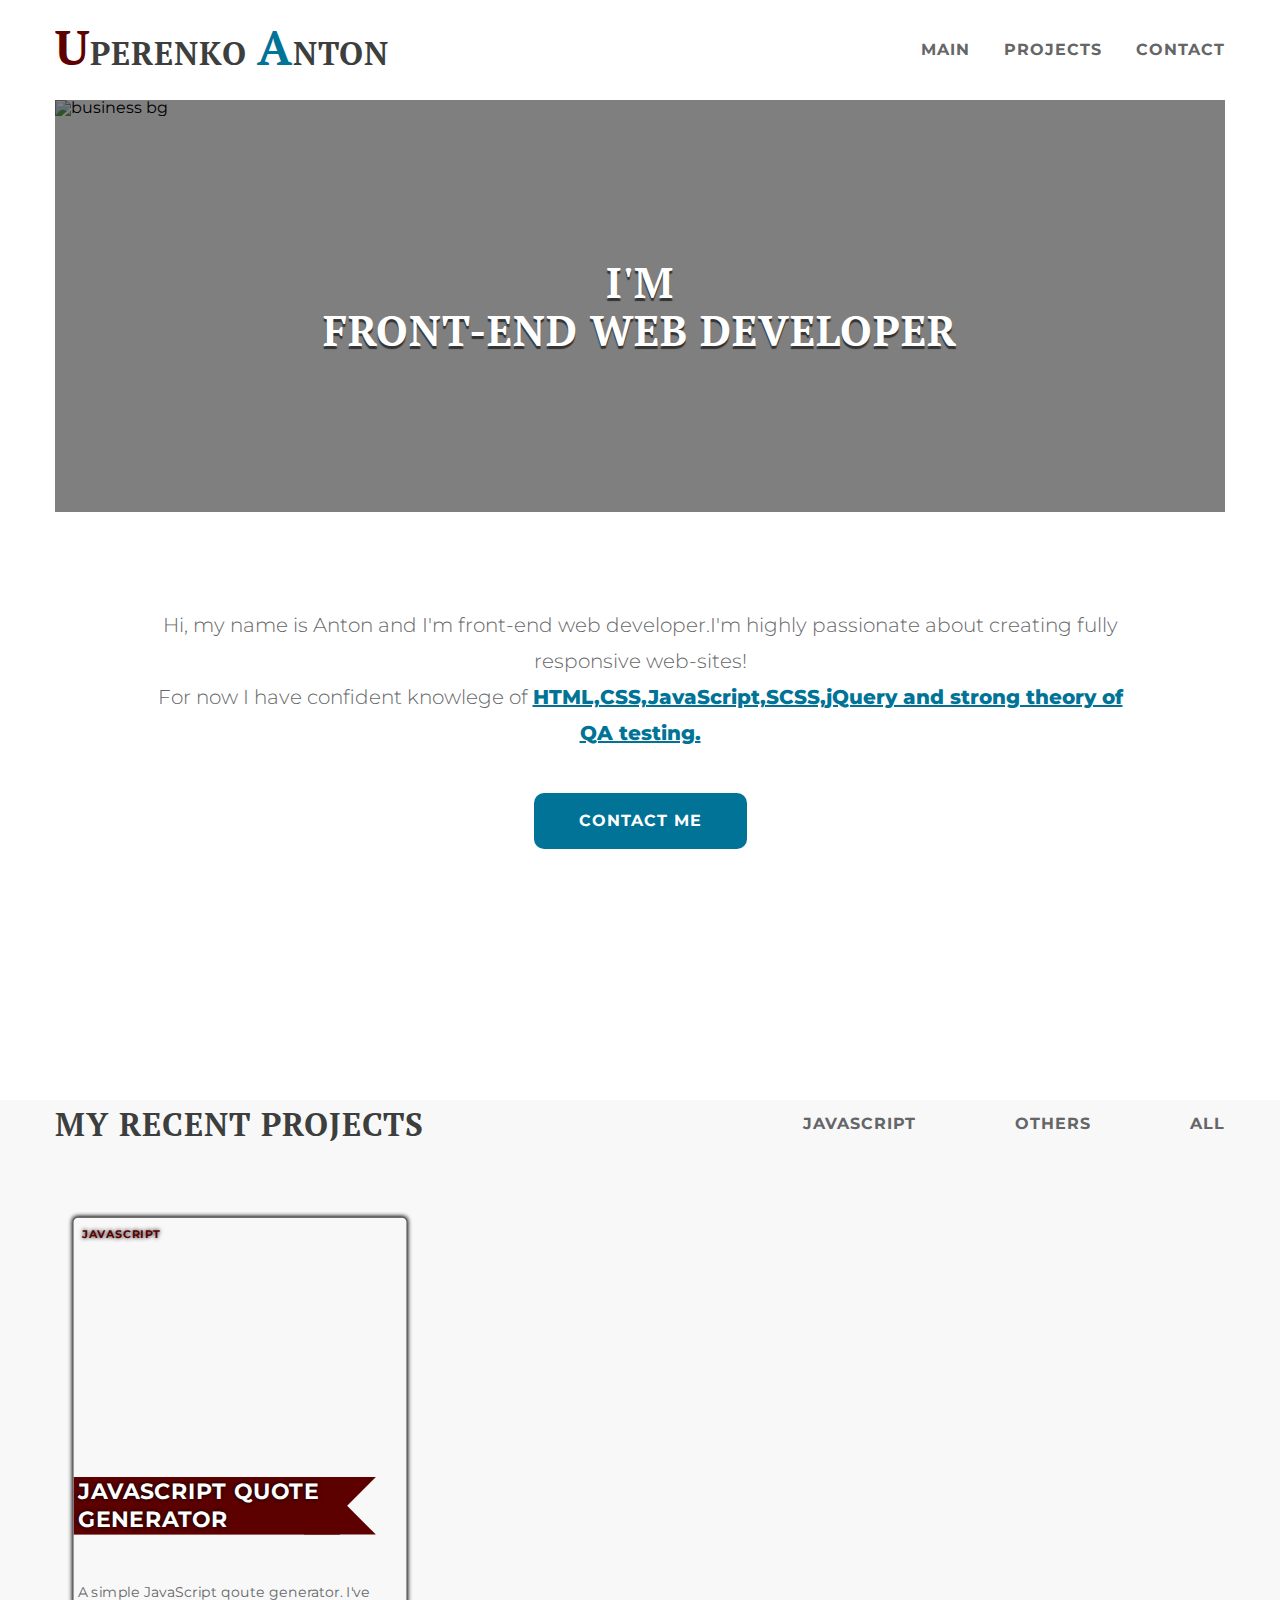
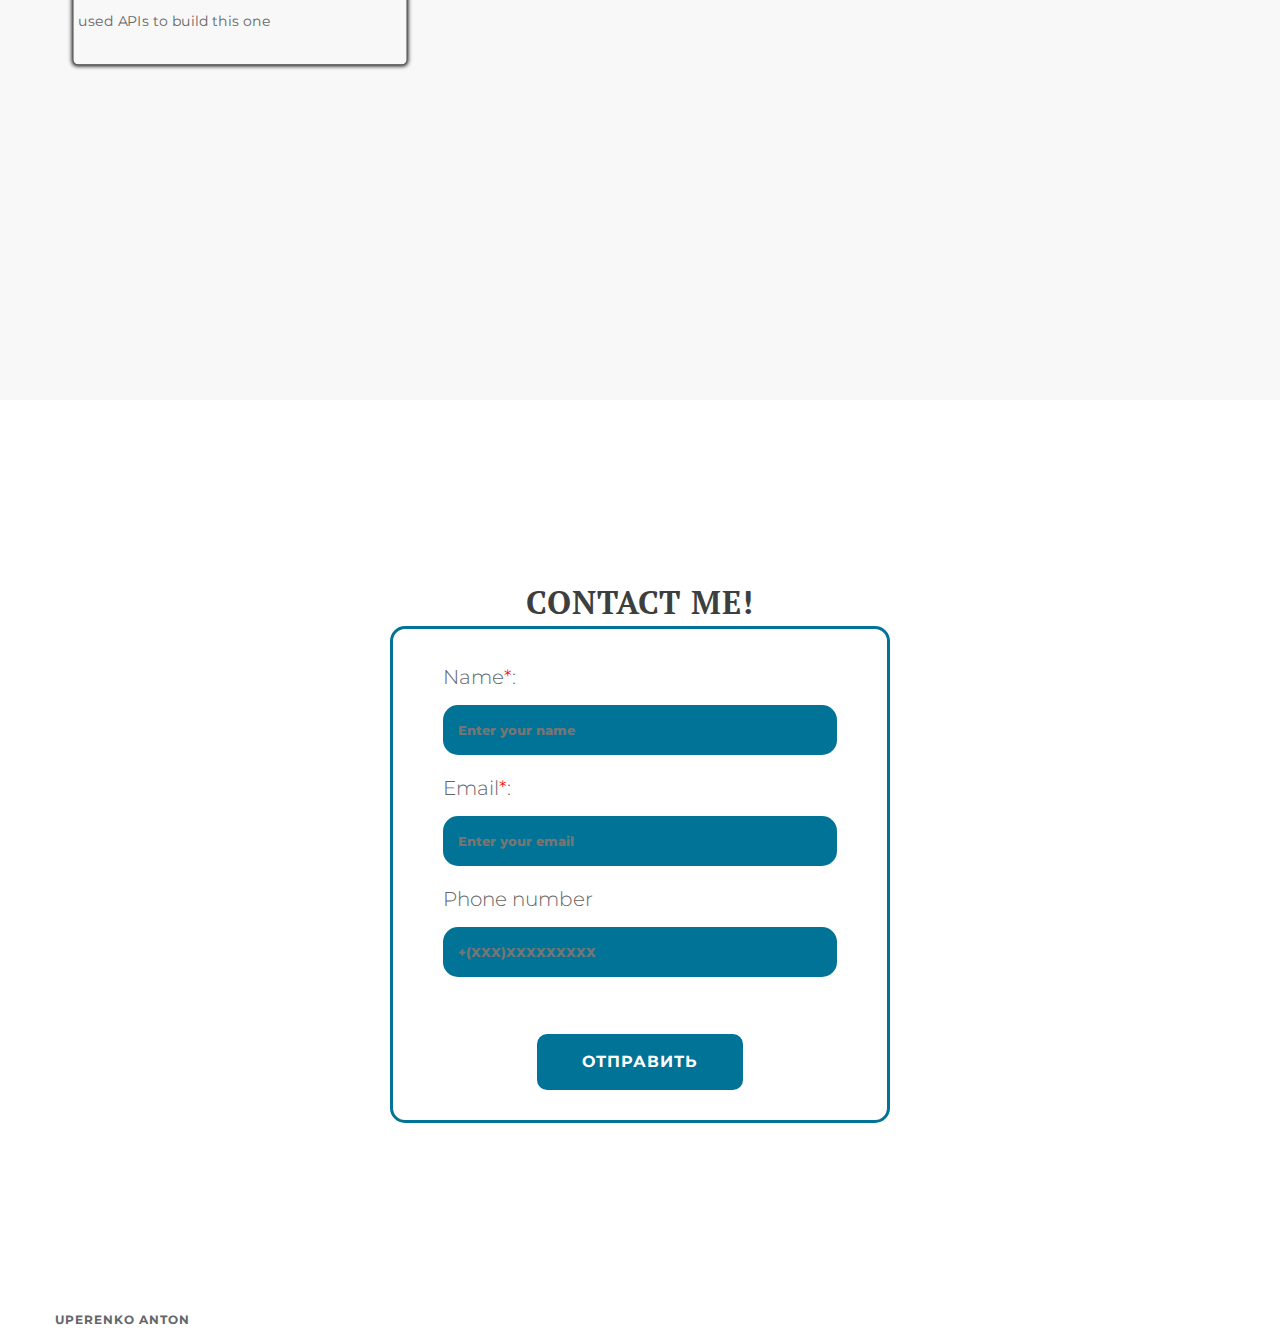
==== commit 8ad489c6: "little portfolio-card adjustments" ====
--- a/index.html
+++ b/index.html
@@ -100,7 +100,7 @@
                             <div class="tab-column__content content-inner">
                                 <a class="content-inner__link" target="_blank" href="projects/Portfolio (Dev Ed)/index.html">
                                     <div class="content-inner__header header-inner">
-                                        <div class="header-inner__category">HTML,CSS,JS</div>
+                                        <div class="header-inner__category">Others</div>
                                         <div class="header-inner__text">Portfolio Project</div>
                                         <div class="header-inner__image ibg"><img src="img/body/portfolio.jpg" alt="JavaScript Quote Generator">
                                         </div>
@@ -128,6 +128,20 @@
                                 </div>
                             </div>
 
+                        </div>
+                        <div class="tab-box__column tab-column">
+                            <div class="tab-column__content content-inner">
+                                <a class="content-inner__link" target="_blank" href="projects/Portfolio (Dev Ed)/index.html">
+                                    <div class="content-inner__header header-inner">
+                                        <div class="header-inner__category">Others</div>
+                                        <div class="header-inner__text">Portfolio Project</div>
+                                        <div class="header-inner__image ibg"><img src="img/body/portfolio.jpg" alt="JavaScript Quote Generator">
+                                        </div>
+                                    </div>
+                                </a>
+                                <div class="body-inner__text">One of recent projects I've built altogether with Dev Ed. <br> This is simple but yet creative site which contains lovely svg animation.
+                                </div>
+                            </div>
                         </div>
                     </div>
                 </div>
--- a/css/style.css
+++ b/css/style.css
@@ -1,15 +1,14 @@
 @charset "UTF-8";
 @import url("https://fonts.googleapis.com/css2?family=Montserrat:wght@300;400;700&family=PT+Serif:wght@400;700&display=swap");
-.ibg img {
-  display: none;
-}
-
-.ibg {
-  height: 100%;
-  width: 100%;
-  background-repeat: no-repeat;
-  background-size: cover;
-  background-position: center center;
+.title {
+  font-family: PT Serif;
+  font-style: normal;
+  font-weight: bold;
+  font-size: 32px;
+  line-height: 48px;
+  letter-spacing: 1px;
+  text-transform: uppercase;
+  color: #3c3f3d;
 }
 
 .header {
@@ -49,6 +48,11 @@
   }
 }
 
+.header__name::first-letter {
+  font-size: 1.5em;
+  color: #5c0000;
+}
+
 @media (max-width: 479.98px) {
   .header__name.title {
     font-size: 25px;
@@ -57,8 +61,13 @@
 
 @media (max-width: 350.98px) {
   .header__name.title {
-    font-size: 20px;
-  }
+    font-size: 18px;
+  }
+}
+
+.header__blue {
+  font-size: 1.5em;
+  color: #007397;
 }
 
 .menu-header {
@@ -438,7 +447,6 @@
 }
 
 .form__wrapper {
-  text-align: center;
   border: 3px solid #007397;
   border-radius: 15px;
   padding: 30px 50px;
@@ -519,6 +527,74 @@
   color: white;
 }
 
+.modal {
+  position: fixed;
+  overflow: hidden;
+  z-index: 20;
+  top: 0;
+  left: 0;
+  right: 0;
+  bottom: 0;
+  text-align: center;
+  background-color: rgba(100, 102, 103, 0.5);
+  display: block;
+}
+
+.modal__wrapper {
+  position: relative;
+  z-index: 25;
+  display: -webkit-box;
+  display: -ms-flexbox;
+  display: flex;
+  -webkit-box-orient: vertical;
+  -webkit-box-direction: normal;
+      -ms-flex-direction: column;
+          flex-direction: column;
+  margin: 150px 50px;
+  border-radius: 30px;
+  background-color: #fff;
+  padding: 30px;
+}
+
+@media (max-width: 767.98px) {
+  .modal__wrapper {
+    margin: 100px 10px;
+    padding: 15px 10px;
+  }
+}
+
+.modal__close {
+  -ms-flex-item-align: end;
+      -ms-grid-row-align: end;
+      align-self: end;
+  color: #5c0000;
+  cursor: pointer;
+  -webkit-transition: .1s linear all;
+  transition: .1s linear all;
+  -webkit-transform: scale(1.5);
+          transform: scale(1.5);
+  width: 30px;
+  height: 30px;
+  text-align: center;
+  padding: 5px;
+}
+
+.modal__close:hover {
+  -webkit-transform: scale(2);
+          transform: scale(2);
+  -webkit-transition: .1s linear all;
+  transition: .1s linear all;
+}
+
+.modal.hide {
+  display: none;
+}
+
+.form__body {
+  position: relative;
+  background: #fff;
+}
+
 body {
   color: #000;
   font-size: 16px;
@@ -528,6 +604,32 @@
 
 body.lock {
   overflow: hidden;
+}
+
+section {
+  min-height: 100vh;
+}
+
+html {
+  scroll-behavior: smooth;
+}
+
+.ibg img {
+  display: none;
+}
+
+.ibg {
+  height: 100%;
+  width: 100%;
+  background-repeat: no-repeat;
+  background-size: cover;
+  background-position: center center;
+}
+
+.blue {
+  color: #007397;
+  font-weight: 800;
+  text-decoration: underline;
 }
 
 .container {
@@ -622,6 +724,37 @@
   width: 100%;
   height: 100%;
   background-color: rgba(0, 0, 0, 0.5);
+}
+
+.background__users {
+  width: 300px;
+  margin: 0 auto 10px auto;
+  display: -webkit-box;
+  display: -ms-flexbox;
+  display: flex;
+  -webkit-box-pack: justify;
+      -ms-flex-pack: justify;
+          justify-content: space-between;
+}
+
+@media (max-width: 479.98px) {
+  .background__users {
+    width: 250px;
+  }
+}
+
+.background__link {
+  fill: #007397;
+}
+
+.background__link:hover {
+  fill: #005169;
+}
+
+@media (max-width: 600px) {
+  .background__link {
+    line-height: 25px;
+  }
 }
 
 .image {
@@ -812,202 +945,9 @@
   font-weight: 700;
   letter-spacing: 1px;
   text-transform: uppercase;
-}
-
-.relations {
-  margin-bottom: 105px;
-}
-
-@media (max-width: 991.98px) {
-  .relations {
-    margin-bottom: 80px;
-  }
-}
-
-@media (max-width: 767.98px) {
-  .relations {
-    margin-bottom: 50px;
-  }
-}
-
-@media (max-width: 479.98px) {
-  .relations {
-    margin-bottom: 30px;
-  }
-}
-
-.relations__body {
-  overflow: hidden;
-}
-
-.relations__inner-content {
-  margin-bottom: 48px;
-}
-
-@media (max-width: 991.98px) {
-  .relations__inner-content {
-    margin-bottom: 40px;
-  }
-}
-
-@media (max-width: 767.98px) {
-  .relations__inner-content {
-    margin-bottom: 30px;
-  }
-}
-
-@media (max-width: 479.98px) {
-  .relations__inner-content {
-    margin-bottom: 15px;
-  }
-}
-
-.relations__statistics {
-  text-align: center;
-  display: -webkit-box;
-  display: -ms-flexbox;
-  display: flex;
-  -ms-flex-wrap: wrap;
-      flex-wrap: wrap;
-  -webkit-box-pack: justify;
-      -ms-flex-pack: justify;
-          justify-content: space-between;
-  margin: 0 -10px;
-}
-
-@media (max-width: 991.98px) {
-  .relations__statistics {
-    -ms-flex-wrap: wrap;
-        flex-wrap: wrap;
-  }
-}
-
-.content__title {
-  margin-bottom: 40px;
-  text-align: left;
-}
-
-@media (max-width: 767.98px) {
-  .content__title {
-    margin-bottom: 20px;
-    text-align: center;
-  }
-}
-
-@media (max-width: 479.98px) {
-  .content__title {
-    margin-bottom: 15px;
-  }
-}
-
-.content__subtitle {
-  text-align: left;
-  max-width: 670px;
-}
-
-@media (max-width: 767.98px) {
-  .content__subtitle {
-    text-align: center;
-  }
-}
-
-.title {
-  font-family: PT Serif;
-  font-style: normal;
-  font-weight: bold;
-  font-size: 32px;
-  line-height: 48px;
-  letter-spacing: 1px;
-  text-transform: uppercase;
-  color: #3c3f3d;
-}
-
-.statistics__column {
-  padding: 10px;
-}
-
-@media (max-width: 991.98px) {
-  .statistics__column {
-    -webkit-box-flex: 1;
-        -ms-flex: 1 0 33.333%;
-            flex: 1 0 33.333%;
-  }
-}
-
-@media (max-width: 991.98px) and (max-width: 767.98px) {
-  .statistics__column {
-    -webkit-box-flex: 1;
-        -ms-flex: 1 0 50%;
-            flex: 1 0 50%;
-  }
-}
-
-@media (max-width: 991.98px) and (max-width: 479.98px) {
-  .statistics__column {
-    -webkit-box-flex: 1;
-        -ms-flex: 1 0 100%;
-            flex: 1 0 100%;
-    padding: 5px 10px;
-  }
-}
-
-.item__number {
-  font-family: PT Serif;
-  font-style: normal;
-  font-weight: normal;
-  font-size: 54px;
-  line-height: 54px;
-  text-transform: uppercase;
-  color: #007397;
-}
-
-@media (max-width: 479.98px) {
-  .item__number {
-    font-size: 44px;
-  }
-}
-
-.item__description {
-  font-family: "Montserrat";
-  font-style: normal;
-  font-weight: normal;
-  font-size: 16px;
-  line-height: 32px;
-  color: #aec3d4;
-}
-
-.relations__button {
-  line-height: 56px;
-  margin-top: 50px;
-}
-
-@media (max-width: 991.98px) {
-  .relations__button {
-    margin-top: 40px;
-  }
-}
-
-@media (max-width: 767.98px) {
-  .relations__button {
-    margin-top: 25px;
-  }
-}
-
-@media (max-width: 479.98px) {
-  .relations__button {
-    margin-top: 15px;
-  }
-}
-
-.realitons__link {
-  font-family: "Montserrat";
-  font-style: normal;
-  font-weight: bold;
-  font-size: 16px;
-  letter-spacing: 1px;
-  text-transform: uppercase;
-  color: #ffffff;
-  padding: 0 80px;
+  -webkit-box-flex: 1;
+      -ms-flex-positive: 1;
+          flex-grow: 1;
 }
 
 .projects {
@@ -1307,7 +1247,7 @@
   line-height: 32px;
   letter-spacing: 1px;
   text-transform: uppercase;
-  color: #007397;
+  color: #fff;
   background: #5c0000;
   position: absolute;
   bottom: 5%;
@@ -1404,36 +1344,4 @@
   text-transform: uppercase;
   color: #007397;
 }
-
-.map__title {
-  margin-bottom: 48px;
-}
-
-@media (max-width: 991.98px) {
-  .map__title {
-    margin-bottom: 38px;
-    line-height: 38px;
-    font-size: 28px;
-    text-align: center;
-  }
-}
-
-@media (max-width: 767.98px) {
-  .map__title {
-    margin-bottom: 28px;
-  }
-}
-
-@media (max-width: 479.98px) {
-  .map__title {
-    line-height: 35px;
-    font-size: 20px;
-    margin-bottom: 18px;
-  }
-}
-
-#map {
-  height: 350px;
-  width: 100%;
-}
 /*# sourceMappingURL=style.css.map */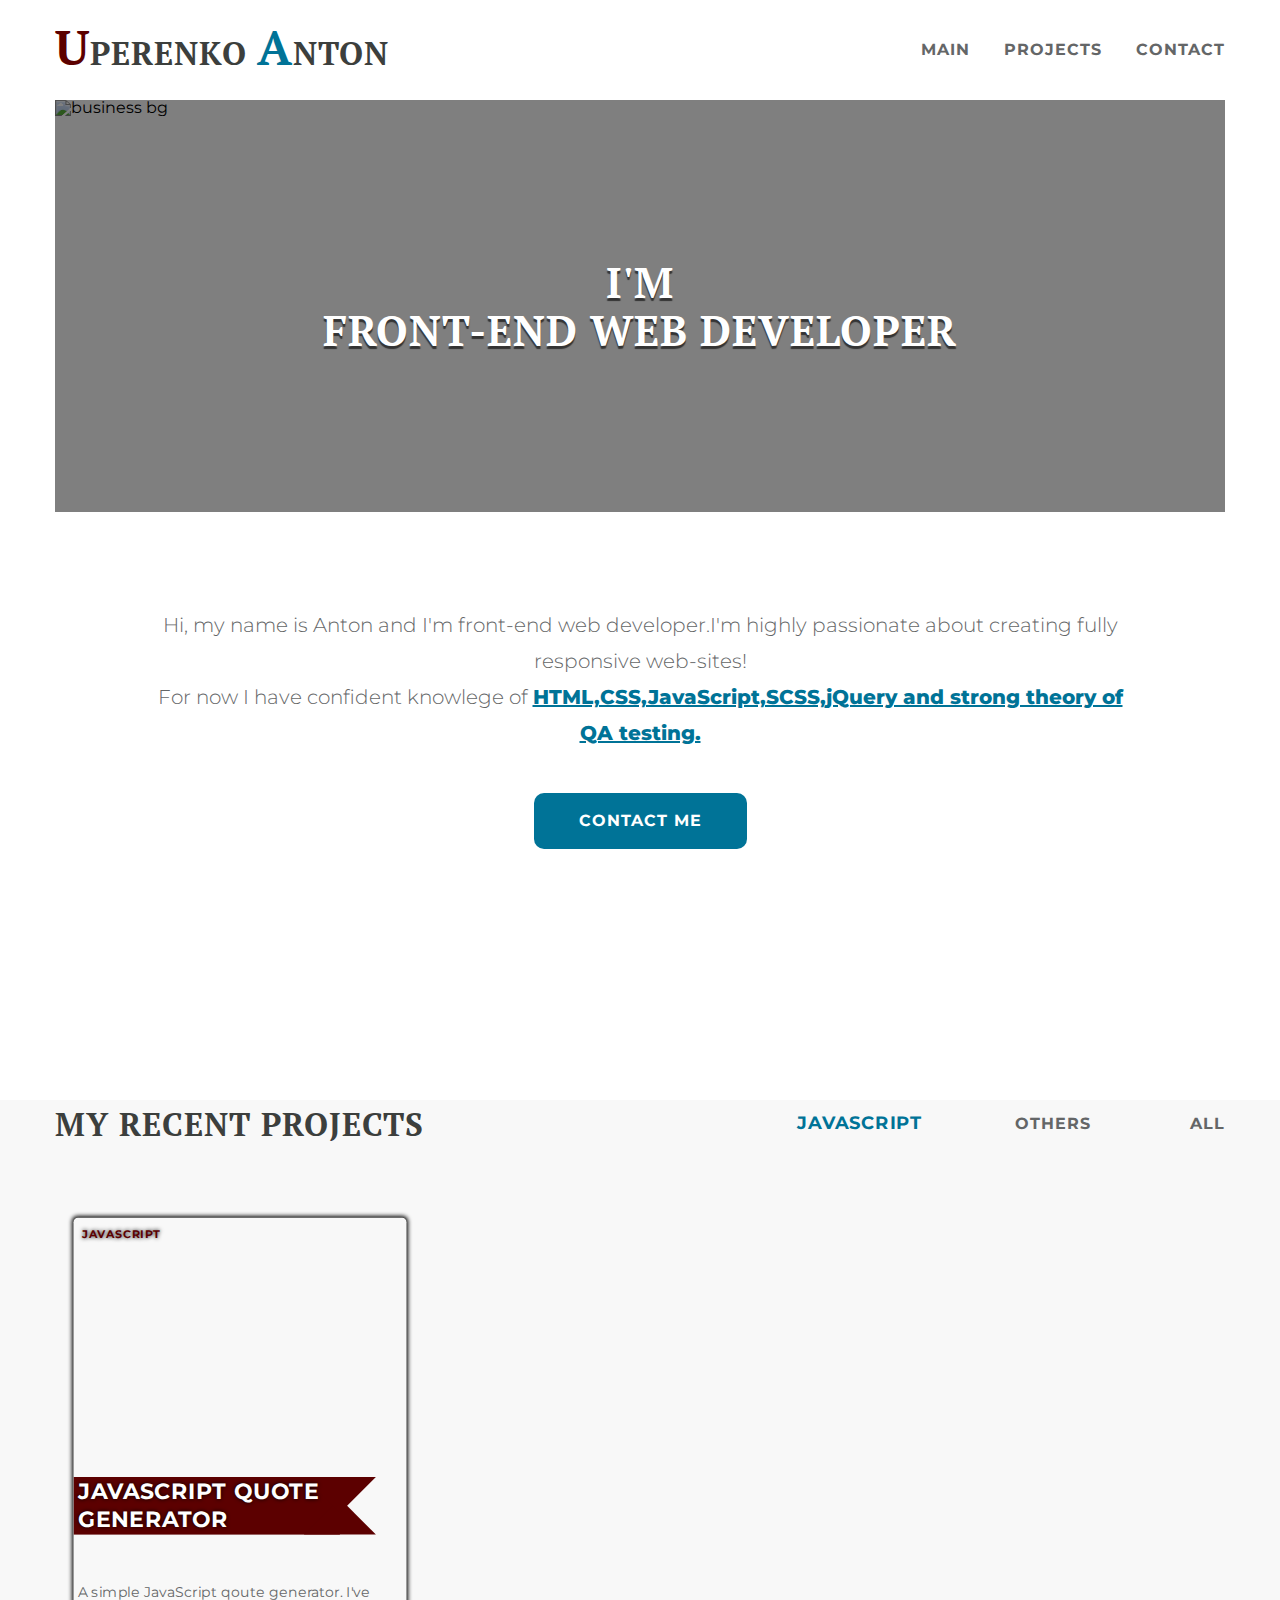
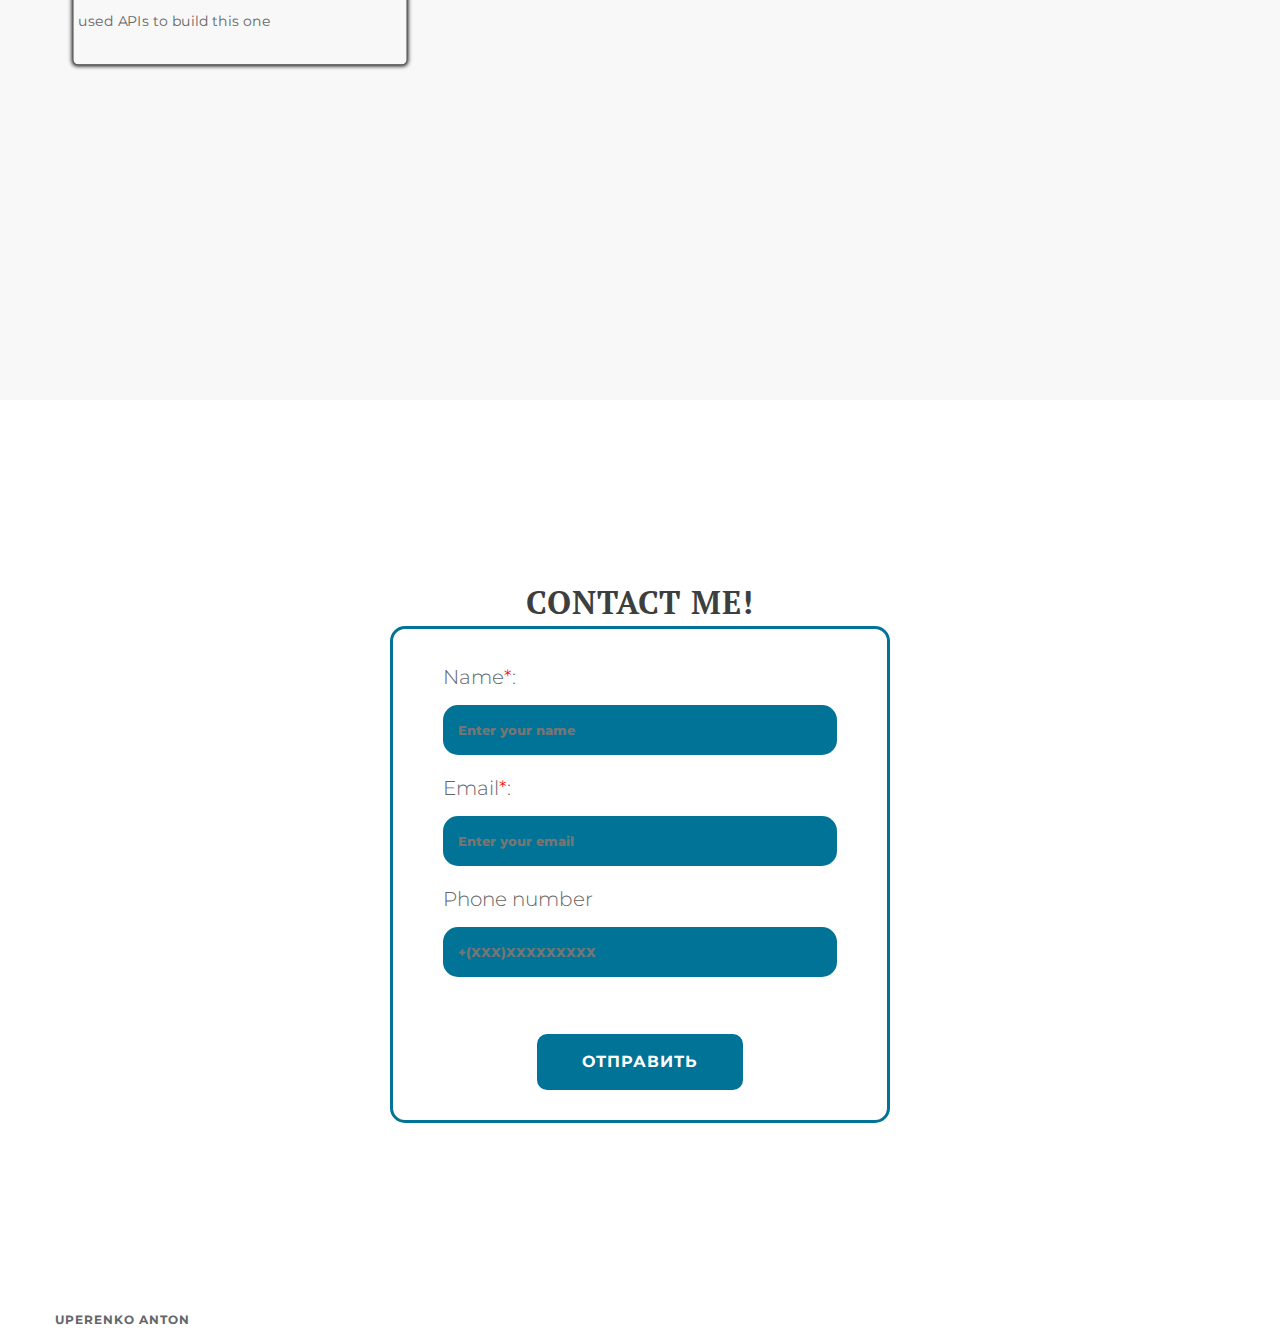
==== commit 20464394: "little portfolio-card adjustments-2" ====
--- a/index.html
+++ b/index.html
@@ -70,7 +70,7 @@
             <div class="projects__nav nav-box">
                 <h2 class="nav-box__title title">My recent projects</h2>
                 <div class="nav-box__tab-item ">
-                    <div class="tab-item" data-tab-name="tab-1">JavaScript</div>
+                    <div class="tab-item active" data-tab-name="tab-1">JavaScript</div>
                     <div class="tab-item" data-tab-name="tab-2">OTHERS</div>
                     <div class="tab-item" data-tab-name="tab-3"> All</div>
                 </div>
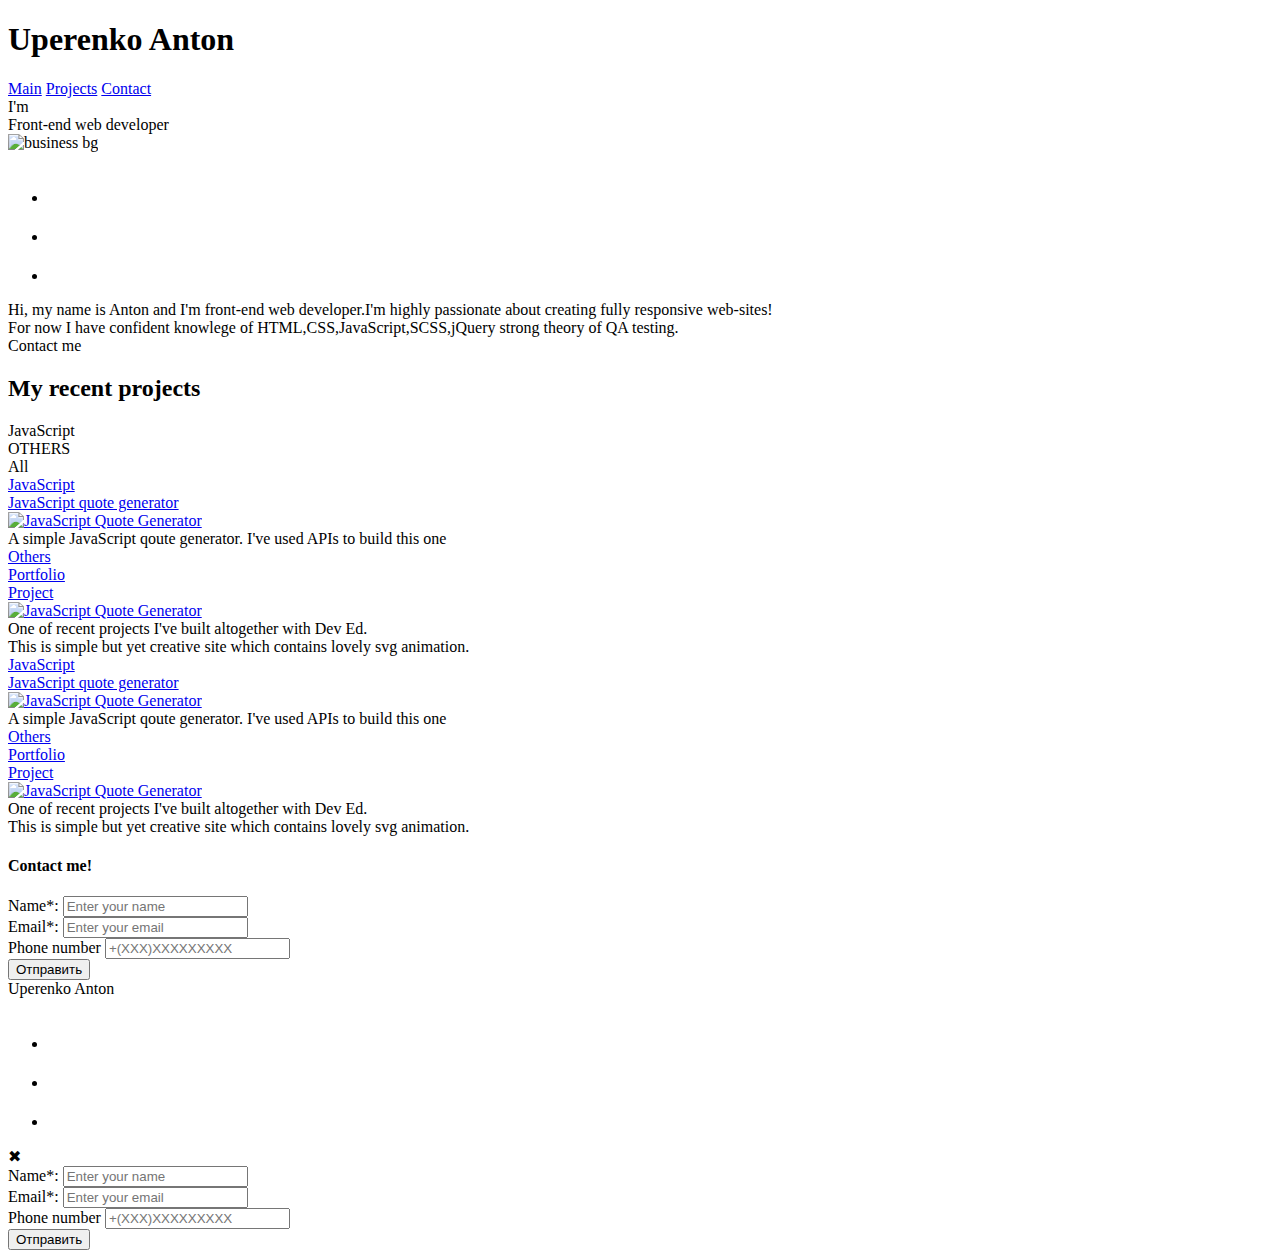
==== commit 1f17e9f7: "Final commit(homefully)" ====
--- a/index.html
+++ b/index.html
@@ -4,10 +4,10 @@
 <head>
     <meta charset="UTF-8">
     <meta name="viewport" content="width=device-width, initial-scale=1.0">
+    <meta name="description" content="Dev Ed is a front end web developer who specializes in html,css,JavaScript" />
+    <meta name="robots" content="index,follow" />
     <link rel="shortcut icon" type="image/jpg" href="img/icons/favicon.jpg">
-    <link rel="stylesheet" href="css/style.css">
-    <link rel="stylesheet" href="css/header.css">
-    <link rel="stylesheet" href="css/footer.css">
+    <link rel="stylesheet" href="css/style.min.css">
     <title>Uperenko Anton | Web Developer </title>
 </head>
 
@@ -57,7 +57,7 @@
                 </ul>
                 <div class="content">
                     <div class="content__text text">Hi, my name is Anton and I'm front-end web developer.I'm highly passionate about creating fully responsive web-sites!
-                        <br> For now I have confident knowlege of <span class="blue">HTML,CSS,JavaScript,SCSS,jQuery and strong theory of QA testing.</span><br>
+                        <br> For now I have confident knowlege of <span class="blue">HTML,CSS,JavaScript,SCSS,jQuery</span> strong theory of <span class="blue">QA testing.</span><br>
                     </div>
                     <div class="content__button btn"><a class="content__link">Contact me</a></div>
 
@@ -101,7 +101,7 @@
                                 <a class="content-inner__link" target="_blank" href="projects/Portfolio (Dev Ed)/index.html">
                                     <div class="content-inner__header header-inner">
                                         <div class="header-inner__category">Others</div>
-                                        <div class="header-inner__text">Portfolio Project</div>
+                                        <div class="header-inner__text">Portfolio<br> Project</div>
                                         <div class="header-inner__image ibg"><img src="img/body/portfolio.jpg" alt="JavaScript Quote Generator">
                                         </div>
                                     </div>
@@ -134,7 +134,7 @@
                                 <a class="content-inner__link" target="_blank" href="projects/Portfolio (Dev Ed)/index.html">
                                     <div class="content-inner__header header-inner">
                                         <div class="header-inner__category">Others</div>
-                                        <div class="header-inner__text">Portfolio Project</div>
+                                        <div class="header-inner__text">Portfolio<br> Project</div>
                                         <div class="header-inner__image ibg"><img src="img/body/portfolio.jpg" alt="JavaScript Quote Generator">
                                         </div>
                                     </div>
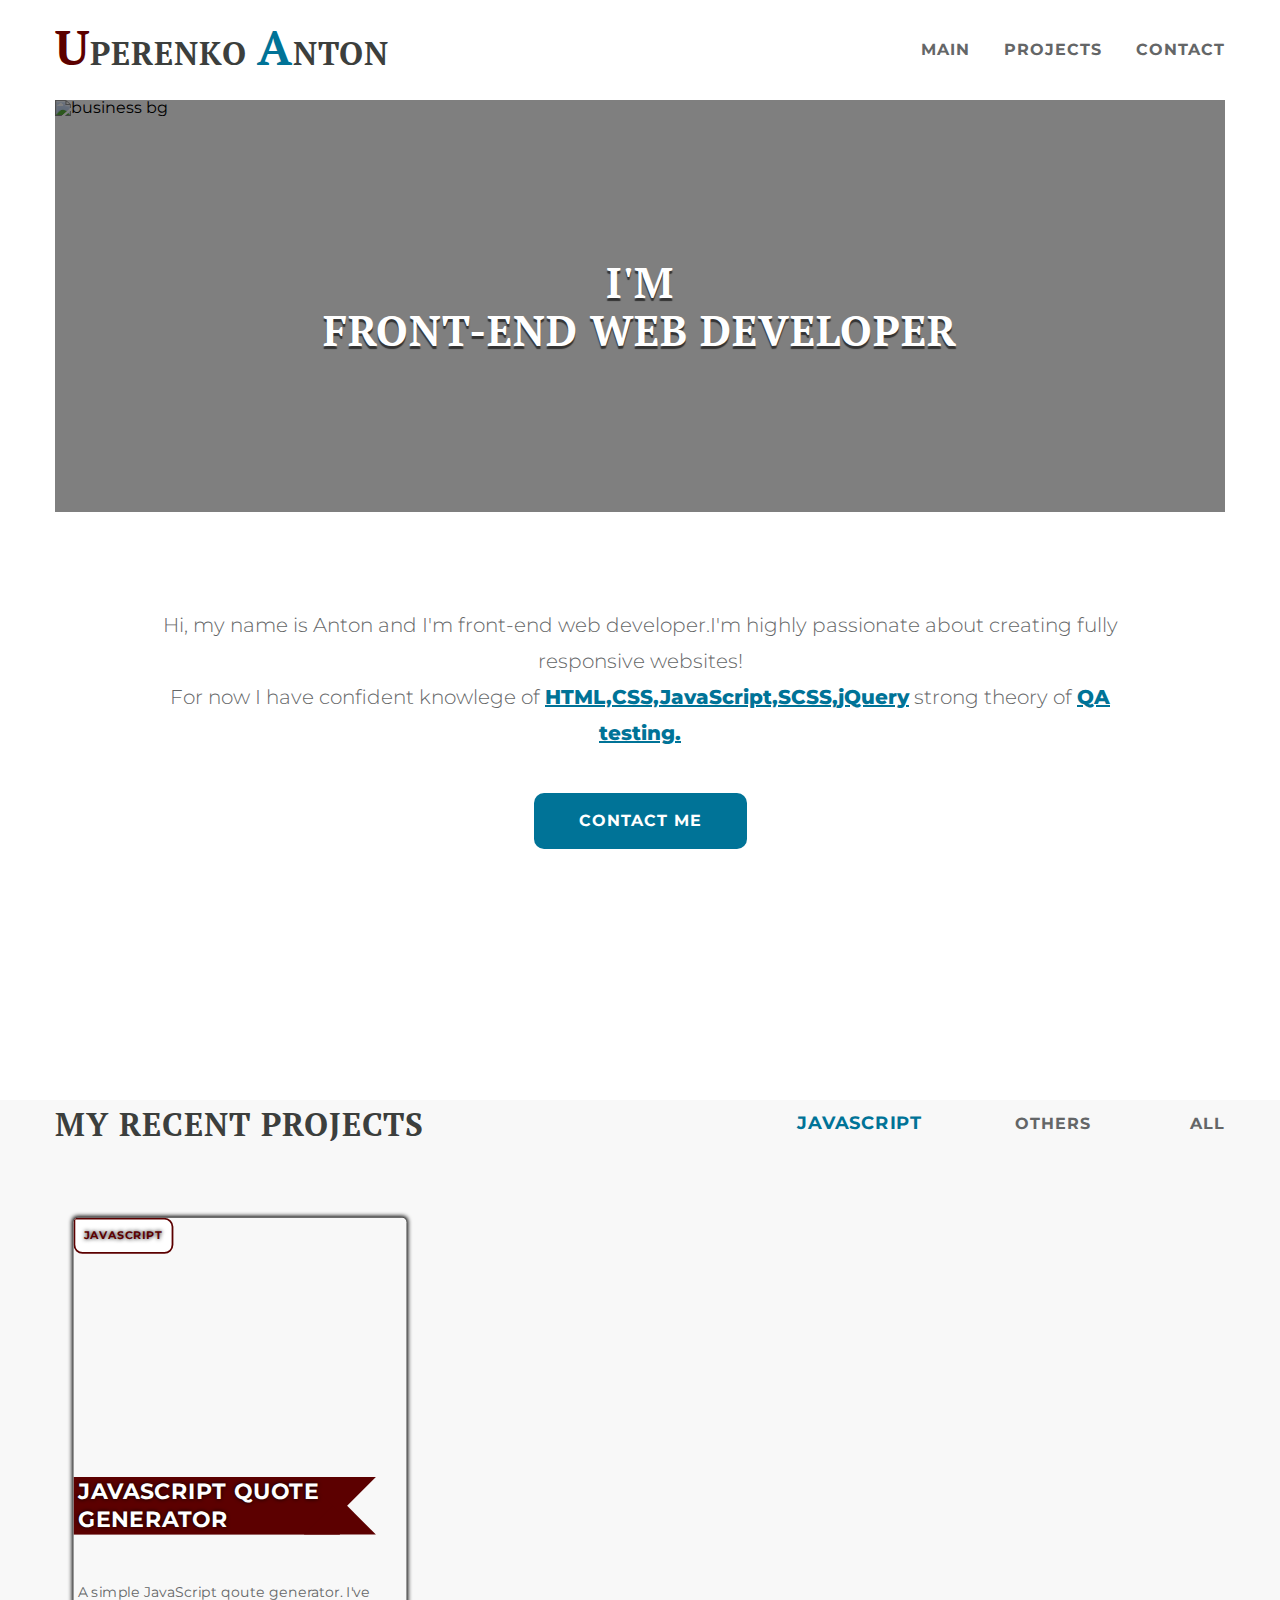
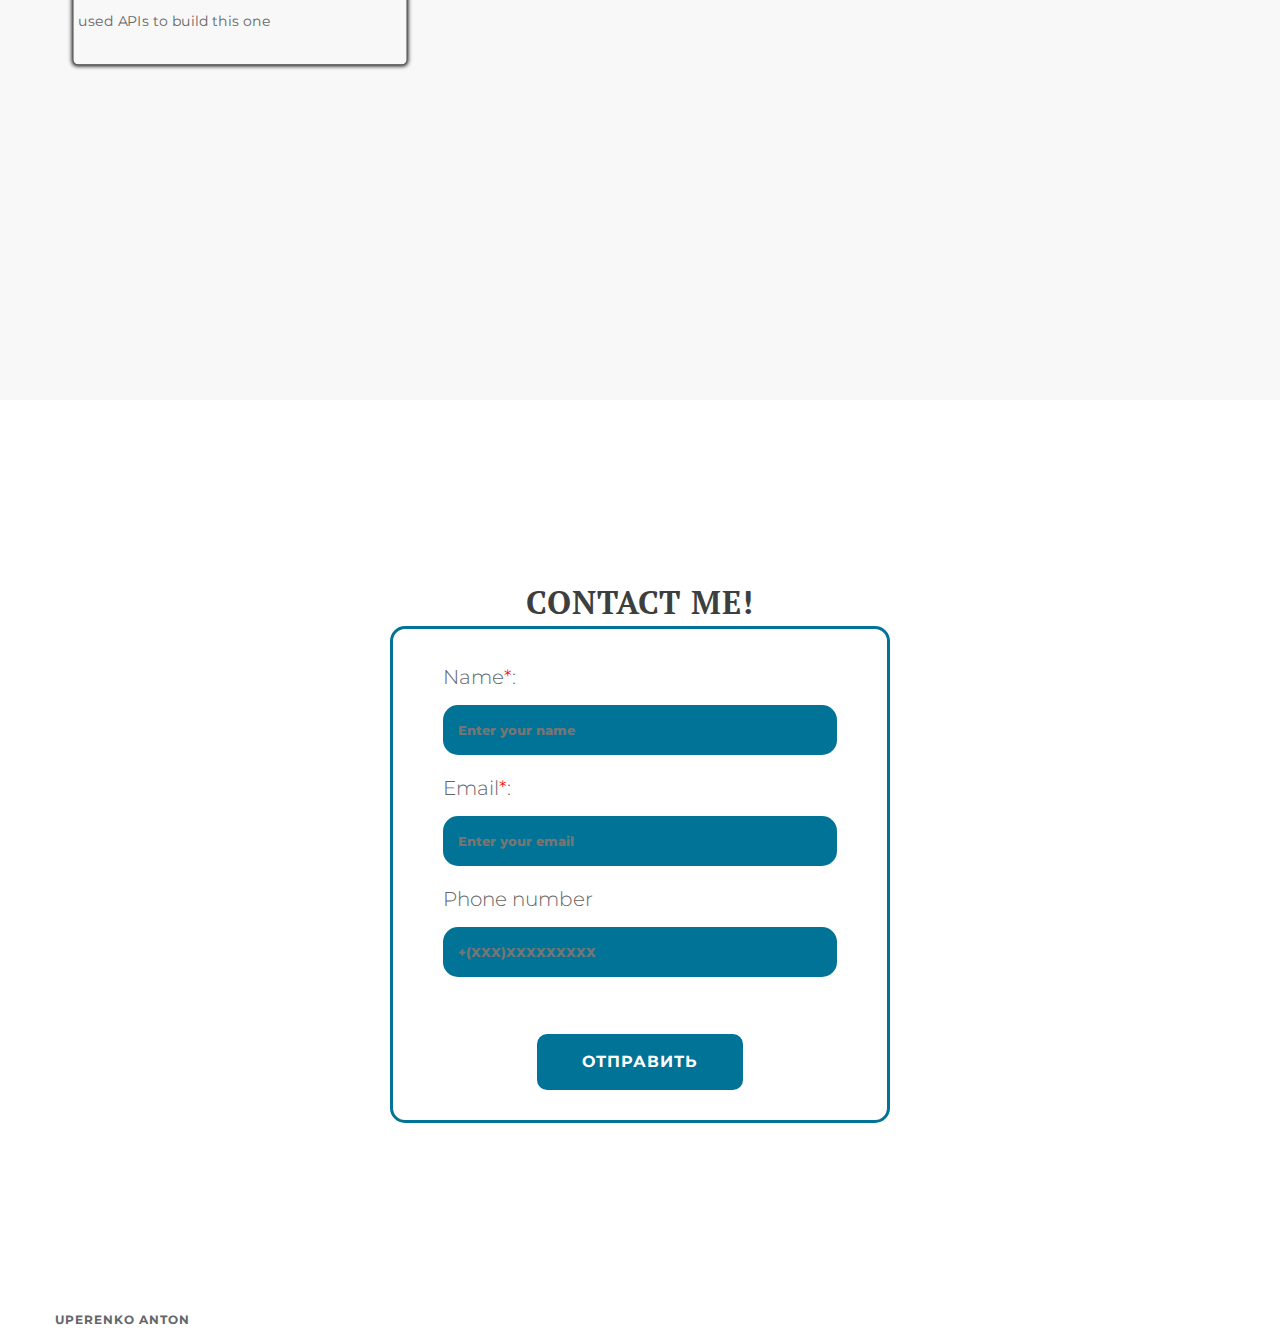
==== commit 418a2e55: "oops" ====
--- a/index.html
+++ b/index.html
@@ -56,7 +56,7 @@
 							</svg></a></li>
                 </ul>
                 <div class="content">
-                    <div class="content__text text">Hi, my name is Anton and I'm front-end web developer.I'm highly passionate about creating fully responsive web-sites!
+                    <div class="content__text text">Hi, my name is Anton and I'm front-end web developer.I'm highly passionate about creating fully responsive websites!
                         <br> For now I have confident knowlege of <span class="blue">HTML,CSS,JavaScript,SCSS,jQuery</span> strong theory of <span class="blue">QA testing.</span><br>
                     </div>
                     <div class="content__button btn"><a class="content__link">Contact me</a></div>
--- a/css/style.min.css
+++ b/css/style.min.css
@@ -0,0 +1,1355 @@
+@charset "UTF-8";
+@import url("https://fonts.googleapis.com/css2?family=Montserrat:wght@300;400;700&family=PT+Serif:wght@400;700&display=swap");
+.title {
+  font-family: PT Serif;
+  font-style: normal;
+  font-weight: bold;
+  font-size: 32px;
+  line-height: 48px;
+  letter-spacing: 1px;
+  text-transform: uppercase;
+  color: #3c3f3d;
+}
+
+.header {
+  z-index: 50;
+}
+
+.header__body {
+  display: -webkit-box;
+  display: -ms-flexbox;
+  display: flex;
+  -webkit-box-pack: justify;
+      -ms-flex-pack: justify;
+          justify-content: space-between;
+  -webkit-box-align: center;
+      -ms-flex-align: center;
+          align-items: center;
+  height: 100px;
+}
+
+@media (max-width: 991.98px) {
+  .header__body {
+    height: 80px;
+  }
+}
+
+@media (max-width: 767.98px) {
+  .header__body {
+    position: fixed;
+    top: 0;
+    left: 0;
+    width: 100%;
+    z-index: 50;
+    background-color: #fff;
+    padding: 0 10px;
+    -webkit-box-shadow: 0 0 5px black;
+            box-shadow: 0 0 5px black;
+  }
+}
+
+.header__name::first-letter {
+  font-size: 1.5em;
+  color: #5c0000;
+}
+
+@media (max-width: 479.98px) {
+  .header__name.title {
+    font-size: 25px;
+  }
+}
+
+@media (max-width: 350.98px) {
+  .header__name.title {
+    font-size: 18px;
+  }
+}
+
+.header__blue {
+  font-size: 1.5em;
+  color: #007397;
+}
+
+.menu-header {
+  position: relative;
+}
+
+.menu-header__icon {
+  display: none;
+}
+
+@media (max-width: 767.98px) {
+  .menu-header__icon {
+    display: block;
+    position: relative;
+    top: 0px;
+    right: 10px;
+    width: 30px;
+    height: 18px;
+    cursor: pointer;
+    z-index: 5;
+  }
+  .menu-header__icon span {
+    -webkit-transition: all .2s linear;
+    transition: all .2s linear;
+    top: 8px;
+    left: 0px;
+    position: absolute;
+    width: 100%;
+    height: 2px;
+    background-color: #000;
+  }
+  .menu-header__icon span:first-child {
+    top: 0px;
+  }
+  .menu-header__icon span:last-child {
+    top: auto;
+    bottom: 0px;
+  }
+  .menu-header__icon.active span {
+    -webkit-transform: scale(0);
+            transform: scale(0);
+  }
+  .menu-header__icon.active span:first-child {
+    -webkit-transform: rotate(-45deg);
+            transform: rotate(-45deg);
+    top: 8px;
+  }
+  .menu-header__icon.active span:last-child {
+    -webkit-transform: rotate(45deg);
+            transform: rotate(45deg);
+    bottom: 8px;
+  }
+}
+
+@media (max-width: 767.98px) {
+  .menu-header__menu {
+    position: fixed;
+    overflow: auto;
+    z-index: 2;
+    left: -100%;
+    top: 80px;
+    height: 100%;
+    width: 100%;
+    background-color: white;
+    -webkit-transition: all .2s linear;
+    transition: all .2s linear;
+  }
+  .menu-header__menu.active {
+    left: 0;
+    top: 80px;
+  }
+  .menu-header__menu.active body {
+    overflow: hidden;
+  }
+}
+
+.menu-header__menu > * + * {
+  margin-left: 30px;
+}
+
+@media (max-width: 1182px) {
+  .menu-header__menu > * + * {
+    margin-left: 25px;
+  }
+}
+
+@media (max-width: 991.98px) {
+  .menu-header__menu > * + * {
+    margin-left: 10px;
+  }
+}
+
+.menu-header__link {
+  position: relative;
+  display: inline-block;
+  color: #646667;
+  font-weight: 700;
+  letter-spacing: 1px;
+  line-height: 40px;
+  text-transform: uppercase;
+}
+
+.menu-header__link span {
+  position: relative;
+  display: inline-block;
+}
+
+.menu-header__link span::before {
+  content: "";
+  position: absolute;
+  bottom: 0;
+  left: 50%;
+  height: 2px;
+  background-color: #007397;
+  width: 0;
+  -webkit-transition: all .2s linear;
+  transition: all .2s linear;
+}
+
+.menu-header__link span:hover:before {
+  content: "";
+  position: absolute;
+  bottom: 0;
+  left: 0;
+  height: 2px;
+  background-color: #007397;
+  width: 100%;
+}
+
+@media (max-width: 1182px) {
+  .menu-header__link {
+    line-height: 25px;
+  }
+}
+
+@media (max-width: 767.98px) {
+  .menu-header__link {
+    display: block;
+    margin: 0;
+    padding: 25px 15px;
+    font-size: 20px;
+  }
+}
+
+/*
+	Стиль иконки бургера
+	.menu-header__icon{
+		display: block;
+		position: absolute;
+		top: 18px;
+		right: 10px;
+		width:30px;
+		height: 18px;
+		cursor: pointer;
+		z-index: 5;
+		span{@include anim(0.3s,0s);top: 8px;left: 0px;position: absolute;width: 100%;height: 2px;background-color: #000;
+			&:first-child{top: 0px;}
+			&:last-child{top: auto;bottom: 0px;}
+		}
+		&.active{
+			span{@include scale(0);
+				&:first-child{@include rotate(-45deg);top: 8px;}
+				&:last-child{@include rotate(45deg);bottom: 8px;}
+			}
+		}
+	}
+*/
+* {
+  padding: 0px;
+  margin: 0px;
+  border: 0px;
+}
+
+*,
+*:before,
+*:after {
+  -webkit-box-sizing: border-box;
+  box-sizing: border-box;
+}
+
+:focus,
+:active {
+  outline: none;
+}
+
+a:focus,
+a:active {
+  outline: none;
+}
+
+aside,
+nav,
+footer,
+header,
+section {
+  display: block;
+}
+
+html,
+body {
+  height: 100%;
+  min-width: 320px;
+}
+
+body {
+  line-height: 1;
+  font-family: "Montserrat";
+  -ms-text-size-adjust: 100%;
+  -moz-text-size-adjust: 100%;
+  -webkit-text-size-adjust: 100%;
+}
+
+input,
+button,
+textarea {
+  font-family: "Montserrat";
+}
+
+input::-ms-clear {
+  display: none;
+}
+
+button {
+  cursor: pointer;
+}
+
+button::-moz-focus-inner {
+  padding: 0;
+  border: 0;
+}
+
+a,
+a:visited {
+  text-decoration: none;
+}
+
+a:hover {
+  text-decoration: none;
+}
+
+ul li {
+  list-style: none;
+}
+
+img {
+  vertical-align: top;
+}
+
+h1,
+h2,
+h3,
+h4,
+h5,
+h6 {
+  font-weight: inherit;
+  font-size: inherit;
+}
+
+.footer__body {
+  display: -webkit-box;
+  display: -ms-flexbox;
+  display: flex;
+  -webkit-box-pack: justify;
+      -ms-flex-pack: justify;
+          justify-content: space-between;
+  -webkit-box-align: center;
+      -ms-flex-align: center;
+          align-items: center;
+  -webkit-box-orient: horizontal;
+  -webkit-box-direction: normal;
+      -ms-flex-direction: row;
+          flex-direction: row;
+}
+
+@media (max-width: 600px) {
+  .footer__body {
+    display: block;
+    text-align: center;
+  }
+}
+
+@media (max-width: 479.98px) {
+  .footer__body {
+    -webkit-box-pack: center;
+        -ms-flex-pack: center;
+            justify-content: center;
+    -ms-flex-wrap: wrap;
+        flex-wrap: wrap;
+  }
+}
+
+.footer__trademark {
+  font-family: Montserrat;
+  font-style: normal;
+  font-weight: bold;
+  font-size: 12px;
+  line-height: 40px;
+  letter-spacing: 1px;
+  text-transform: uppercase;
+  color: #646667;
+}
+
+@media (max-width: 600px) {
+  .footer__trademark {
+    line-height: 25px;
+  }
+}
+
+.footer__users li {
+  display: inline-block;
+  margin-left: 10px;
+}
+
+@media (max-width: 600px) {
+  .footer__users li {
+    display: block;
+    margin: 0;
+  }
+}
+
+.footer__link {
+  fill: #007397;
+}
+
+.footer__link:hover {
+  fill: #005169;
+}
+
+@media (max-width: 600px) {
+  .footer__link {
+    line-height: 25px;
+  }
+}
+
+.form__body {
+  width: 100%;
+  display: -webkit-box;
+  display: -ms-flexbox;
+  display: flex;
+  -webkit-box-pack: justify;
+      -ms-flex-pack: justify;
+          justify-content: space-between;
+  -webkit-box-align: center;
+      -ms-flex-align: center;
+          align-items: center;
+  -webkit-box-orient: vertical;
+  -webkit-box-direction: normal;
+      -ms-flex-direction: column;
+          flex-direction: column;
+  background-color: rgba(191, 191, 191, 0.1);
+  font-size: 20px;
+}
+
+.form__body.hide {
+  display: none;
+}
+
+.form__title {
+  text-align: center;
+}
+
+.form__section {
+  display: -webkit-box;
+  display: -ms-flexbox;
+  display: flex;
+  -webkit-box-pack: center;
+      -ms-flex-pack: center;
+          justify-content: center;
+  -webkit-box-align: center;
+      -ms-flex-align: center;
+          align-items: center;
+  -webkit-box-orient: horizontal;
+  -webkit-box-direction: normal;
+      -ms-flex-direction: row;
+          flex-direction: row;
+  min-height: 100vh;
+}
+
+.form__wrapper {
+  border: 3px solid #007397;
+  border-radius: 15px;
+  padding: 30px 50px;
+  max-height: 500px;
+  max-width: 500px;
+  height: 100%;
+  width: 100%;
+  margin: 0 auto;
+  display: -webkit-box;
+  display: -ms-flexbox;
+  display: flex;
+  -webkit-box-pack: center;
+      -ms-flex-pack: center;
+          justify-content: center;
+  -webkit-box-align: center;
+      -ms-flex-align: center;
+          align-items: center;
+  -webkit-box-orient: vertical;
+  -webkit-box-direction: normal;
+      -ms-flex-direction: column;
+          flex-direction: column;
+}
+
+.form__message {
+  font-family: "Montserrat";
+  font-weight: bold;
+  font-size: 32px;
+  line-height: 48px;
+  letter-spacing: 1px;
+  text-transform: uppercase;
+  color: #007397;
+  text-align: center;
+}
+
+.form__item {
+  margin-bottom: 15px;
+  width: 100%;
+}
+
+.form__label {
+  display: block;
+  margin-bottom: 10px;
+  font-size: 1.2em;
+}
+
+.form__input {
+  font-family: "Montserrat";
+  background-color: #007397;
+  height: 50px;
+  padding: 5px 15px;
+  border-radius: 15px;
+  max-width: 500px;
+  width: 100%;
+  color: white;
+  font-weight: 800;
+}
+
+.form__input:focus {
+  -webkit-box-shadow: 0 2px 15px 3px green;
+          box-shadow: 0 2px 15px 3px green;
+}
+
+.container {
+  height: 100%;
+  width: 100%;
+}
+
+.asterix {
+  color: red;
+}
+
+.content__link {
+  padding: 0 15px;
+  -ms-grid-column-align: start;
+      justify-self: start;
+}
+
+.content__link__text {
+  color: white;
+}
+
+.modal {
+  position: fixed;
+  overflow: hidden;
+  z-index: 20;
+  top: 0;
+  left: 0;
+  right: 0;
+  bottom: 0;
+  text-align: center;
+  background-color: rgba(100, 102, 103, 0.5);
+  display: block;
+}
+
+.modal__wrapper {
+  position: relative;
+  z-index: 25;
+  margin: 150px 50px;
+  border-radius: 30px;
+  background-color: #fff;
+  padding: 30px;
+}
+
+@media (max-width: 767.98px) {
+  .modal__wrapper {
+    margin: 100px 10px;
+    padding: 15px 10px;
+  }
+}
+
+.modal__close {
+  position: absolute;
+  right: 20px;
+  top: 20px;
+  z-index: 2;
+  color: #5c0000;
+  cursor: pointer;
+  -webkit-transition: .1s linear all;
+  transition: .1s linear all;
+  -webkit-transform: scale(1.5);
+          transform: scale(1.5);
+  width: 30px;
+  height: 30px;
+  text-align: center;
+  padding: 5px;
+}
+
+.modal__close:hover {
+  -webkit-transform: scale(2);
+          transform: scale(2);
+  -webkit-transition: .1s linear all;
+  transition: .1s linear all;
+}
+
+.modal.hide {
+  display: none;
+}
+
+.form__body {
+  position: relative;
+  background: #fff;
+}
+
+body {
+  color: #000;
+  font-size: 16px;
+  font-weight: 400;
+  font-family: "Montserrat";
+}
+
+body.lock {
+  overflow: hidden;
+}
+
+section {
+  min-height: 100vh;
+}
+
+html {
+  scroll-behavior: smooth;
+}
+
+.ibg img {
+  display: none;
+}
+
+.ibg {
+  height: 100%;
+  width: 100%;
+  background-repeat: no-repeat;
+  background-size: cover;
+  background-position: center center;
+}
+
+.blue {
+  color: #007397;
+  font-weight: 800;
+  text-decoration: underline;
+}
+
+.container {
+  max-width: 1180px;
+  padding: 0 5px;
+  margin: 0 auto;
+  width: 100%;
+  overflow: hidden;
+}
+
+@media (max-width: 1192px) {
+  .container {
+    max-width: 970px;
+  }
+}
+
+@media (max-width: 991.98px) {
+  .container {
+    max-width: 750px;
+  }
+}
+
+@media (max-width: 767.98px) {
+  .container {
+    max-width: none;
+    padding: 0 10px;
+  }
+}
+
+@media (max-width: 479.98px) {
+  .container {
+    max-width: none;
+    padding: 0 10px;
+  }
+}
+
+.btn {
+  background-color: #007397;
+  height: 56px;
+  max-width: -webkit-max-content;
+  max-width: -moz-max-content;
+  max-width: max-content;
+  display: block;
+}
+
+@media (max-width: 767.98px) {
+  .btn {
+    min-width: 100%;
+    text-align: center;
+  }
+}
+
+.text {
+  color: #646667;
+  font-size: 20px;
+  font-weight: 300;
+  line-height: 36px;
+}
+
+.background {
+  margin-bottom: 100px;
+}
+
+@media (max-width: 1192px) {
+  .background {
+    margin-bottom: 80px;
+  }
+}
+
+@media (max-width: 991.98px) {
+  .background {
+    margin-bottom: 80px;
+  }
+}
+
+@media (max-width: 767.98px) {
+  .background {
+    margin-bottom: 60px;
+    margin-top: 80px;
+  }
+}
+
+@media (max-width: 479.98px) {
+  .background {
+    margin-bottom: 40px;
+  }
+}
+
+.background__image::after {
+  content: "";
+  position: absolute;
+  width: 100%;
+  height: 100%;
+  background-color: rgba(0, 0, 0, 0.5);
+}
+
+.background__users {
+  width: 300px;
+  margin: 0 auto 10px auto;
+  display: -webkit-box;
+  display: -ms-flexbox;
+  display: flex;
+  -webkit-box-pack: justify;
+      -ms-flex-pack: justify;
+          justify-content: space-between;
+}
+
+@media (max-width: 479.98px) {
+  .background__users {
+    width: 250px;
+  }
+}
+
+.background__link {
+  fill: #007397;
+}
+
+.background__link:hover {
+  fill: #005169;
+}
+
+@media (max-width: 600px) {
+  .background__link {
+    line-height: 25px;
+  }
+}
+
+.image {
+  overflow: hidden;
+  position: relative;
+  height: 412px;
+  margin-bottom: 47px;
+}
+
+@media (max-width: 991.98px) {
+  .image {
+    margin-bottom: 25px;
+    height: 390px;
+  }
+}
+
+@media (max-width: 767.98px) {
+  .image {
+    margin-bottom: 20px;
+    height: 360px;
+  }
+}
+
+@media (max-width: 479.98px) {
+  .image {
+    margin-bottom: 15px;
+    height: 300px;
+  }
+}
+
+.image .image img {
+  width: 100%;
+  height: 100%;
+}
+
+.image__content-title {
+  position: absolute;
+  text-align: center;
+  text-shadow: 0 3px 1px rgba(0, 0, 0, 0.6);
+  color: #ffffff;
+  font-family: "PT Serif";
+  font-size: 42px;
+  font-weight: 700;
+  letter-spacing: 1px;
+  line-height: 48px;
+  text-transform: uppercase;
+  max-width: 770px;
+  top: 50%;
+  left: 50%;
+  width: 100%;
+  -webkit-transform: translate(-50%, -50%);
+          transform: translate(-50%, -50%);
+  z-index: 1;
+}
+
+@media (max-width: 991.98px) {
+  .image__content-title {
+    font-size: 38px;
+    max-width: 670px;
+  }
+}
+
+@media (max-width: 767.98px) {
+  .image__content-title {
+    text-align: center;
+    bottom: 40%;
+    line-height: 35px;
+    font-size: 35px;
+    padding: 0 10px;
+  }
+}
+
+@media (max-width: 479.98px) {
+  .image__content-title {
+    bottom: 20%;
+  }
+}
+
+.image__content-image {
+  overflow: hidden;
+  position: absolute;
+  top: 0;
+  left: 0;
+  width: 100%;
+  height: 100%;
+}
+
+.content {
+  display: -webkit-box;
+  display: -ms-flexbox;
+  display: flex;
+  -webkit-box-orient: vertical;
+  -webkit-box-direction: normal;
+      -ms-flex-direction: column;
+          flex-direction: column;
+  -webkit-box-pack: center;
+      -ms-flex-pack: center;
+          justify-content: center;
+  -webkit-box-align: center;
+      -ms-flex-align: center;
+          align-items: center;
+  text-align: center;
+}
+
+.content__text {
+  max-width: 970px;
+  margin: 0 auto;
+}
+
+@media (max-width: 767.98px) {
+  .content__text {
+    font-size: 17px;
+  }
+}
+
+@media (max-width: 479.98px) {
+  .content__text {
+    font-size: 15px;
+  }
+}
+
+.content__button {
+  position: relative;
+  border-radius: 10px;
+  line-height: 56px;
+  margin-top: 42px;
+  padding: 0 30px;
+  -webkit-transition: 0.3s;
+  transition: 0.3s;
+  cursor: pointer;
+}
+
+@media (max-width: 991.98px) {
+  .content__button {
+    margin-top: 20px;
+    display: block;
+  }
+}
+
+@media (max-width: 767.98px) {
+  .content__button {
+    margin-top: 15px;
+  }
+}
+
+@media (max-width: 479.98px) {
+  .content__button {
+    display: -webkit-box;
+    display: -ms-flexbox;
+    display: flex;
+    -webkit-box-pack: center;
+        -ms-flex-pack: center;
+            justify-content: center;
+    -webkit-box-align: center;
+        -ms-flex-align: center;
+            align-items: center;
+    font-size: 16px;
+    line-height: 18px;
+  }
+}
+
+.content__button::before {
+  content: "";
+  position: absolute;
+  height: 100%;
+  width: 0;
+  left: 50%;
+  bottom: 0;
+  background-color: #005169;
+  -webkit-transition: 0.3s;
+  transition: 0.3s;
+  border-radius: 10px;
+}
+
+.content__button:hover:before {
+  content: "";
+  position: absolute;
+  height: 100%;
+  width: 100%;
+  left: 0;
+  background-color: #005169;
+  border-radius: 10px;
+}
+
+.content__link {
+  display: inline-block;
+  position: relative;
+  color: #ffffff;
+  font-size: 16px;
+  font-weight: 700;
+  letter-spacing: 1px;
+  text-transform: uppercase;
+  -webkit-box-flex: 1;
+      -ms-flex-positive: 1;
+          flex-grow: 1;
+}
+
+.content-inner__link {
+  -webkit-box-flex: 1;
+      -ms-flex-positive: 1;
+          flex-grow: 1;
+}
+
+.projects {
+  background-color: rgba(191, 191, 191, 0.1);
+}
+
+.projects__nav {
+  display: -webkit-box;
+  display: -ms-flexbox;
+  display: flex;
+  -webkit-box-pack: justify;
+      -ms-flex-pack: justify;
+          justify-content: space-between;
+  -webkit-box-align: center;
+      -ms-flex-align: center;
+          align-items: center;
+}
+
+@media (max-width: 767.98px) {
+  .projects__nav {
+    -ms-flex-wrap: wrap;
+        flex-wrap: wrap;
+  }
+}
+
+.nav-box {
+  margin-bottom: 45px;
+  display: -webkit-box;
+  display: -ms-flexbox;
+  display: flex;
+  -webkit-box-align: center;
+      -ms-flex-align: center;
+          align-items: center;
+  -webkit-box-pack: justify;
+      -ms-flex-pack: justify;
+          justify-content: space-between;
+  text-align: center;
+}
+
+@media (max-width: 991.98px) {
+  .nav-box {
+    -webkit-box-align: center;
+        -ms-flex-align: center;
+            align-items: center;
+    margin-bottom: 35px;
+  }
+}
+
+@media (max-width: 767.98px) {
+  .nav-box {
+    -webkit-box-pack: justify;
+        -ms-flex-pack: justify;
+            justify-content: space-between;
+  }
+}
+
+@media (max-width: 479.98px) {
+  .nav-box {
+    margin-bottom: 15px;
+  }
+}
+
+@media (max-width: 767.98px) {
+  .nav-box__tab-item {
+    -webkit-box-flex: 1;
+        -ms-flex: 1 1 100%;
+            flex: 1 1 100%;
+    -webkit-box-pack: justify;
+        -ms-flex-pack: justify;
+            justify-content: space-between;
+  }
+}
+
+.nav-box__tab-item > * + * {
+  margin-left: 95px;
+}
+
+@media (max-width: 991.98px) {
+  .nav-box__tab-item > * + * {
+    margin-left: 35px;
+  }
+}
+
+@media (max-width: 479.98px) {
+  .nav-box__tab-item > * + * {
+    margin-left: 15px;
+    margin-bottom: 10px;
+  }
+}
+
+@media (max-width: 991.98px) {
+  .nav-box__title {
+    font-size: 25px;
+    display: block;
+  }
+}
+
+@media (max-width: 767.98px) {
+  .nav-box__title {
+    font-size: 32px;
+    margin-bottom: 20px;
+  }
+}
+
+@media (max-width: 479.98px) {
+  .nav-box__title {
+    margin-bottom: 20px;
+  }
+}
+
+.tab-item {
+  cursor: pointer;
+  display: inline-block;
+  font-family: "Montserrat";
+  font-style: normal;
+  font-weight: bold;
+  font-size: 16px;
+  letter-spacing: 1px;
+  text-transform: uppercase;
+  color: #646667;
+  vertical-align: center;
+  -webkit-transition: -webkit-transform 0.2s linear;
+  transition: -webkit-transform 0.2s linear;
+  transition: transform 0.2s linear;
+  transition: transform 0.2s linear, -webkit-transform 0.2s linear;
+  -webkit-transform: scale(1);
+          transform: scale(1);
+}
+
+.tab-item.active {
+  color: #007397;
+  -webkit-transition: -webkit-transform 0.2s linear;
+  transition: -webkit-transform 0.2s linear;
+  transition: transform 0.2s linear;
+  transition: transform 0.2s linear, -webkit-transform 0.2s linear;
+  -webkit-transform: scale(1.1);
+          transform: scale(1.1);
+}
+
+.tab-item:hover {
+  color: #007397;
+  -webkit-transition: -webkit-transform 0.2s linear;
+  transition: -webkit-transform 0.2s linear;
+  transition: transform 0.2s linear;
+  transition: transform 0.2s linear, -webkit-transform 0.2s linear;
+  -webkit-transform: scale(1.1);
+          transform: scale(1.1);
+}
+
+@media (max-width: 767.98px) {
+  .tab-item:first-child {
+    margin-left: 20px;
+  }
+}
+
+.tab-content {
+  display: none;
+}
+
+.tab-content.active {
+  display: block;
+}
+
+.tab-box {
+  display: -webkit-box;
+  display: -ms-flexbox;
+  display: flex;
+  -ms-flex-wrap: wrap;
+      flex-wrap: wrap;
+  margin: 0 -15px 75px -15px;
+}
+
+@media (max-width: 991.98px) {
+  .tab-box {
+    margin: 0 0 45px 0;
+  }
+}
+
+@media (max-width: 767.98px) {
+  .tab-box {
+    margin: 0 0 0 0;
+  }
+}
+
+.tab-box__column {
+  padding: 0 15px;
+  margin-bottom: 25px;
+  -webkit-box-flex: 0;
+      -ms-flex: 0 1 33.33333%;
+          flex: 0 1 33.33333%;
+}
+
+@media (max-width: 991.98px) {
+  .tab-box__column {
+    -webkit-box-flex: 0;
+        -ms-flex: 0 1 50%;
+            flex: 0 1 50%;
+    padding: 0 10px;
+  }
+}
+
+@media (max-width: 767.98px) {
+  .tab-box__column {
+    -webkit-box-flex: 1;
+        -ms-flex: 1 1 100%;
+            flex: 1 1 100%;
+    text-align: center;
+    padding: 0;
+  }
+}
+
+.tab-column {
+  -webkit-transition: all 0.1s ease-in;
+  transition: all 0.1s ease-in;
+  -webkit-transform: scale(0.9);
+          transform: scale(0.9);
+}
+
+.tab-column:hover {
+  -webkit-transform: scale(1);
+          transform: scale(1);
+  -webkit-transition: all 0.1s linear;
+  transition: all 0.1s linear;
+}
+
+.tab-column__content {
+  display: -webkit-box;
+  display: -ms-flexbox;
+  display: flex;
+  -webkit-box-orient: vertical;
+  -webkit-box-direction: normal;
+      -ms-flex-direction: column;
+          flex-direction: column;
+  height: 100%;
+  -webkit-box-shadow: 0 0 5px 1px black;
+          box-shadow: 0 0 5px 1px black;
+  -webkit-transition: 0.2s linear all;
+  transition: 0.2s linear all;
+  border-radius: 5px;
+  overflow: hidden;
+}
+
+.tab-column__content:hover {
+  -webkit-box-shadow: 0 5px 10px 1px black;
+          box-shadow: 0 5px 10px 1px black;
+  -webkit-transition: 0.2s linear all;
+  transition: 0.2s linear all;
+}
+
+.header-inner {
+  position: relative;
+  height: 370px;
+  margin-bottom: 30px;
+}
+
+@media (max-width: 991.98px) {
+  .header-inner {
+    margin-bottom: 20px;
+  }
+}
+
+@media (max-width: 767.98px) {
+  .header-inner {
+    margin-bottom: 15px;
+  }
+}
+
+@media (max-width: 479.98px) {
+  .header-inner {
+    margin-bottom: 10px;
+  }
+}
+
+.header-inner__category {
+  font-family: "Montserrat";
+  font-style: normal;
+  font-weight: bold;
+  font-size: 12px;
+  line-height: 16px;
+  letter-spacing: 0.75px;
+  text-transform: uppercase;
+  color: #5c0000;
+  position: absolute;
+  top: 0;
+  left: 0;
+  text-shadow: 0 0px 5px black;
+  padding: 10px;
+  z-index: 2;
+  background-color: #fff;
+  border: 2px solid #5c0000;
+  border-radius: 10px;
+  border-top-left-radius: 10px;
+  border-top-left-radius: 0;
+}
+
+.header-inner__text {
+  font-family: "Montserrat";
+  text-align: left;
+  font-style: normal;
+  font-weight: bold;
+  font-size: 24px;
+  line-height: 32px;
+  letter-spacing: 1px;
+  text-transform: uppercase;
+  color: #fff;
+  background: #5c0000;
+  position: absolute;
+  bottom: 5%;
+  z-index: 2;
+  width: 80%;
+  padding: 0 0 0 5px;
+  max-width: 350px;
+  text-shadow: 0 0px 5px black;
+}
+
+.header-inner__text:before {
+  content: "";
+  position: absolute;
+  right: -40px;
+  bottom: 0;
+  width: 0;
+  height: 0;
+  border-left: 40px solid transparent;
+  border-right: 40px solid transparent;
+  border-bottom: 40px solid #5c0000;
+  z-index: -1;
+}
+
+.header-inner__text:after {
+  content: "";
+  position: absolute;
+  right: -40px;
+  top: 0;
+  width: 0;
+  height: 0;
+  border-left: 40px solid transparent;
+  border-right: 40px solid transparent;
+  border-top: 40px solid #5c0000;
+  z-index: -1;
+}
+
+@media (max-width: 1192px) {
+  .header-inner__text {
+    left: 0;
+    line-height: 32px;
+  }
+}
+
+@media (max-width: 479.98px) {
+  .header-inner__text {
+    font-size: 20px;
+  }
+}
+
+.body-inner {
+  position: relative;
+}
+
+.body-inner__text {
+  -webkit-box-flex: 1;
+      -ms-flex: 1 1 auto;
+          flex: 1 1 auto;
+  font-family: "Montserrat";
+  font-style: normal;
+  font-weight: normal;
+  font-size: 16px;
+  line-height: 32px;
+  color: #646667;
+  margin-bottom: 32px;
+  padding: 0 5px;
+}
+
+@media (max-width: 991.98px) {
+  .body-inner__text {
+    margin-bottom: 25px;
+  }
+}
+
+@media (max-width: 767.98px) {
+  .body-inner__text {
+    margin-bottom: 20px;
+    padding: 0 10px;
+  }
+}
+
+@media (max-width: 479.98px) {
+  .body-inner__text {
+    margin-bottom: 15px;
+  }
+}
+
+.body-inner__link {
+  font-family: "Montserrat";
+  font-style: normal;
+  font-weight: bold;
+  font-size: 16px;
+  line-height: 16px;
+  letter-spacing: 1px;
+  text-transform: uppercase;
+  color: #007397;
+}
+/*# sourceMappingURL=style.min.css.map */